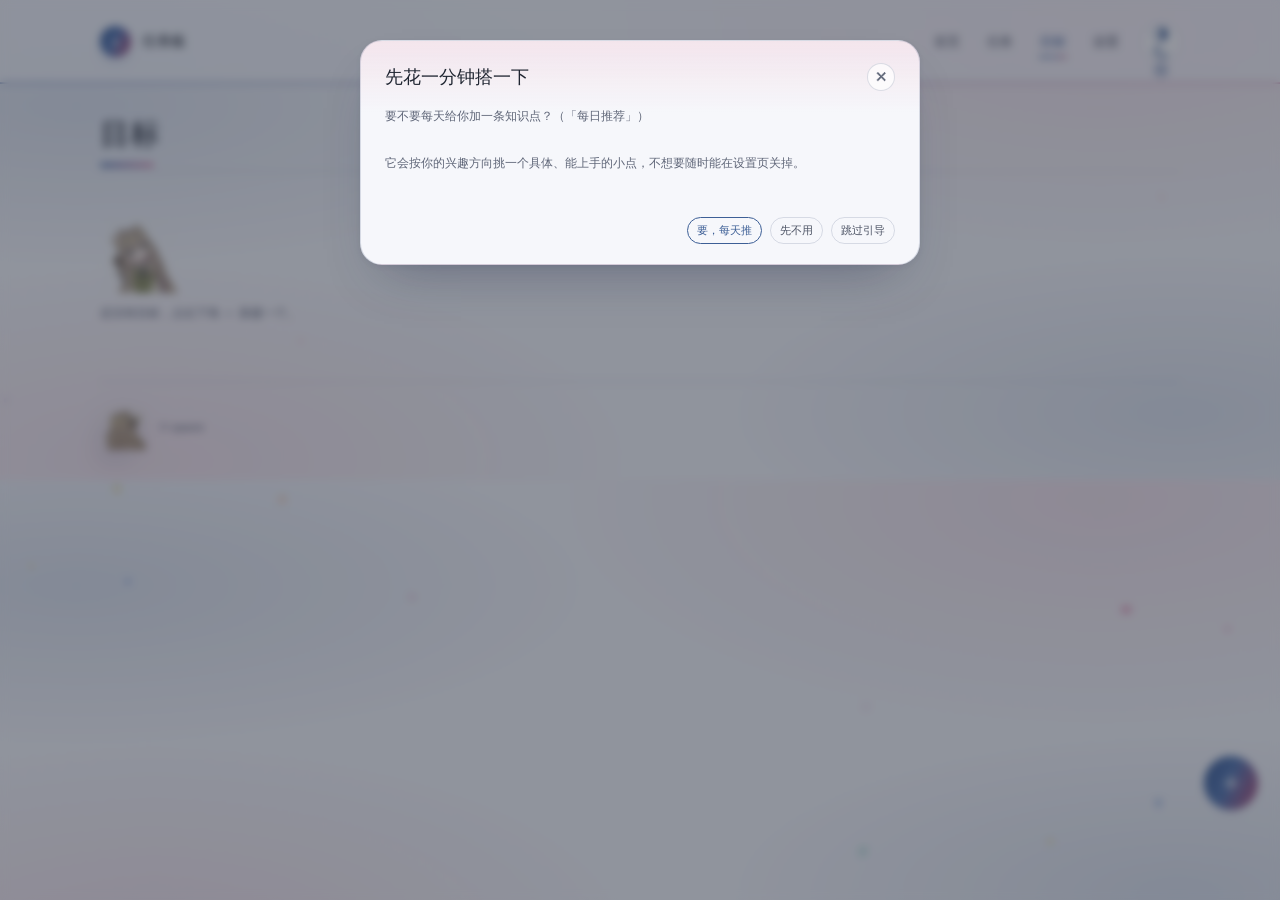
==== goals.html @ 090ba1bf "GoalWeave：把目标和日子织在一起的本地任务板 四个页面：首页（一周日程表 + 今日任务 + 每日推荐知识点）、任务板（任务 / 回收站 / 助手对话）、目标（知识点大纲 + 学习路线图 + 四" ====
<!DOCTYPE html>
<html lang="zh-CN">
<head>
  <meta charset="UTF-8">
  <meta name="viewport" content="width=device-width, initial-scale=1">
  <meta name="theme-color" content="#f6f7fb">
  <script>
    try {
      const root = document.documentElement;
      const savedTheme = localStorage.getItem("spasre-theme");
      if (savedTheme === "light" || savedTheme === "dark") {
        root.dataset.theme = savedTheme;
        document.querySelector('meta[name="theme-color"]').content =
          savedTheme === "dark" ? "#121620" : "#f6f7fb";
      }
      // 密度 / 字号也先落好，免得刷新时闪一下
      const look = JSON.parse(localStorage.getItem("spasre-look") || "null") || {};
      if (look.density === "compact") root.dataset.density = "compact";
      if (look.font === "small" || look.font === "large") root.dataset.font = look.font;
    } catch (error) {
      console.warn("Unable to read the saved appearance preferences.", error);
    }
  </script>
  <link rel="icon" href="favicon.ico" sizes="any">
  <link rel="icon" type="image/png" href="favicon.png">
  <link rel="apple-touch-icon" href="apple-touch-icon.png">
  <link rel="stylesheet" href="assets/css/style.css">
  <meta name="description" content="长期目标：把一条长期计划拆成文本大纲和学习路线图，按拓扑序排成每天的任务。">
  <title>目标 — 任务板</title>
</head>
<body>
  <canvas id="petals" aria-hidden="true"></canvas>
  <div class="page">
    <header class="site-header">
      <a class="wordmark" href="index.html" aria-label="任务板，返回首页">
        <span class="mark" aria-hidden="true">s</span>
        <span>任务板</span>
      </a>
      <div class="header-tools">
        <nav class="nav" aria-label="主导航">
          <a href="index.html">首页</a>
          <a href="tasks.html">任务</a>
          <a href="goals.html" aria-current="page">目标</a>
          <a href="settings.html">设置</a>
        </nav>
        <div class="header-actions">
          <button class="theme-toggle" type="button" aria-label="切换夜间模式" aria-pressed="false" title="切换夜间模式">
            <svg class="auto-icon" aria-hidden="true" width="18" height="18" viewBox="0 0 24 24" fill="none">
              <circle cx="12" cy="12" r="8.2" stroke="currentColor" stroke-width="1.7"/>
              <path d="M12 3.8a8.2 8.2 0 0 1 0 16.4Z" fill="currentColor"/>
            </svg>
            <svg class="moon-icon" aria-hidden="true" width="18" height="18" viewBox="0 0 24 24" fill="none">              <path d="M20.1 15.2A8.5 8.5 0 0 1 8.8 3.9 8.6 8.6 0 1 0 20.1 15.2Z" stroke="currentColor" stroke-width="1.7" stroke-linecap="round" stroke-linejoin="round"/>
              <path d="m17.5 4 .5 1.5 1.5.5-1.5.5-.5 1.5-.5-1.5-1.5-.5 1.5-.5.5-1.5Z" fill="currentColor"/>
            </svg>
            <svg class="sun-icon" aria-hidden="true" width="18" height="18" viewBox="0 0 24 24" fill="none" hidden>
              <circle cx="12" cy="12" r="4" stroke="currentColor" stroke-width="1.7"/>
              <path d="M12 2v2m0 16v2M4.93 4.93l1.42 1.42m11.3 11.3 1.42 1.42M2 12h2m16 0h2M4.93 19.07l1.42-1.42m11.3-11.3 1.42-1.42" stroke="currentColor" stroke-width="1.7" stroke-linecap="round"/>
            </svg>
          </button>
        </div>
      </div>
    </header>
    <main id="top">
      <section class="page-bar">
        <h1>目标</h1>
      </section>

      <section class="section" id="goal-board" aria-label="目标">
        <datalist id="goal-category-options"></datalist>

        <p class="task-agent-status" id="goal-status" role="status"></p>
        <p class="task-hint" id="goal-summary"></p>
        <div id="goal-list"></div>
      </section>
    </main>
    <footer class="site-footer">
      <span class="footer-mascot" aria-hidden="true"><img src="assets/images/mascot/spin.webp" alt="" width="160" height="160" loading="lazy" decoding="async"></span>
      <span>© spasre</span>
    </footer>
  </div>
  <button class="fab" type="button" id="fab-new-goal" aria-label="新建目标" title="新建目标">
    <svg viewBox="0 0 24 24" fill="none" aria-hidden="true"><path d="M12 5v14M5 12h14" stroke="currentColor" stroke-width="2.2" stroke-linecap="round"/></svg>
  </button>
  <div class="sheet" id="goal-sheet" hidden>
    <div class="sheet-panel sheet-wide" role="dialog" aria-modal="true" aria-labelledby="goal-sheet-title">
      <div class="sheet-head">
        <h2 class="sheet-title" id="goal-sheet-title">新建目标</h2>
        <button class="sheet-close" type="button" data-sheet-close="goal-sheet" aria-label="关闭">✕</button>
      </div>

      <ol class="wizard-steps" id="wz-steps">
        <li class="is-active" data-step="1">目标</li>
        <li data-step="2">完成时间</li>
        <li data-step="3">大纲</li>
        <li data-step="4">每日任务</li>
      </ol>

      <div class="wizard-body">
        <section class="wizard-step" data-step="1">
          <label class="task-field task-field-wide">
            <span>学习目标</span>
            <input class="task-input" type="text" id="wz-title" placeholder="例如：学会写 LLVM 优化 pass">
          </label>
          <label class="task-field task-field-wide">
            <span>补充说明</span>
            <input class="task-input" type="text" id="wz-detail" placeholder="可选">
          </label>
        </section>

        <section class="wizard-step" data-step="2" hidden>
          <div class="task-panel-grid">
            <label class="task-field">
              <span>预期完成</span>
              <input class="task-input" type="date" id="wz-deadline">
            </label>
            <label class="task-field">
              <span>每周投入（小时）</span>
              <input class="task-input" type="number" id="wz-weekly" min="1" max="60" step="1" value="7">
            </label>
          </div>
        </section>

        <section class="wizard-step" data-step="3" hidden>
          <p class="task-hint" id="wz-status"></p>
          <div id="wz-outline"></div>
          <div class="diagram-box" id="wz-diagram-box" hidden></div>
          <ul class="node-editor" id="wz-nodes"></ul>
        </section>

        <section class="wizard-step" data-step="4" hidden>
          <p class="wizard-summary" id="wz-summary"></p>
          <div id="wz-preview"></div>
        </section>
      </div>

      <div class="sheet-foot">
        <button class="task-action" type="button" id="wz-back">上一步</button>
        <button class="task-submit" type="button" id="wz-next">下一步</button>
      </div>
    </div>
  </div>
  <script src="assets/js/site.js"></script>
  <script src="assets/js/interest-lib.js"></script>
  <script src="assets/js/tasks.js"></script>
  <script src="assets/js/goals.js"></script>
  <script src="assets/js/backend.js"></script>
  <script src="assets/js/onboard.js"></script>
</body>
</html>
---- assets/css/style.css ----
﻿:root {
  color-scheme: light;
  --paper: #f6f7fb;
  --ink: #1f2531;
  --muted: #5f6678;
  --brand: #3d5f96;
  --line: rgba(66, 84, 122, .18);
  --soft-ink: #4c5364;
  --field: rgba(255, 255, 255, .7);
  --glow: rgba(140, 165, 215, .32);
  --button-ink: #fff;
  --button-hover: #32507f;
  --footer-ink: #5f6678;
  --popup-shadow: 0 12px 32px rgba(38, 52, 84, .18);
  --overlay: rgba(22, 28, 44, .45);
  --toggle-glow: rgba(231, 155, 176, .16);
  --danger: #b93f2c;
  --warn: #8a6410;
  --ok: #3a6ea8;
  --dog: #bd7f31;
  --leaf: #b8537b;
  --leaf-ink: #9c3f62;
  --leaf-soft: rgba(231, 155, 176, .2);
  --leaf-line: rgba(226, 137, 168, .44);
  --leaf-rgb: "226, 137, 168";
  --blue: #3a5a8c;
  --blue-soft: rgba(84, 118, 172, .14);
  --blue-line: rgba(84, 118, 172, .34);
  --violet: #6a4c8c;
  --violet-soft: rgba(126, 96, 168, .14);
  --violet-line: rgba(126, 96, 168, .34);
  --teal: #2f6b68;
  --teal-soft: rgba(72, 143, 138, .14);
  --teal-line: rgba(72, 143, 138, .34);
  --amber-soft: rgba(190, 148, 60, .18);
  --sakura: #c05f80;
  --sakura-soft: rgba(231, 155, 176, .2);
  --sakura-line: rgba(231, 155, 176, .44);
  --peach: #b3763c;
  --peach-soft: rgba(240, 195, 154, .22);
  --peach-line: rgba(240, 195, 154, .46);
  --grad-duo: linear-gradient(90deg, #4a6ea9 0%, #d987ab 100%);
  --blue-rgb: 84, 118, 172;
  --teal-rgb: 72, 143, 138;
  --sakura-rgb: 231, 155, 176;
  --violet-rgb: 126, 96, 168;
  --peach-rgb: 240, 195, 154;
  --amber-line: rgba(190, 148, 60, .4);
  --glass: rgba(246, 247, 251, .74);
  --glass-strong: rgba(246, 247, 251, .92);
  --radius-lg: 22px;
  --radius-md: 15px;
  --radius-sm: 10px;
  --pill: 999px;
  --shadow-soft: 0 1px 2px rgba(38, 52, 84, .06), 0 16px 34px -22px rgba(38, 52, 84, .38);
  --shadow-lift: 0 2px 5px rgba(38, 52, 84, .08), 0 26px 50px -24px rgba(38, 52, 84, .42);
  --shadow-bar: 0 1px 0 var(--line), 0 12px 30px -20px rgba(38, 52, 84, .34);
  --grad-brand: linear-gradient(115deg, #3d5f96 0%, #5b7cb4 46%, #b8537b 100%);
  --grad-title: linear-gradient(112deg, #33538a 0%, #4d6fae 48%, #a8476e 100%);
  --hero-veil: linear-gradient(180deg, rgba(246, 247, 251, .58), rgba(246, 247, 251, .93));
  --serif: "Iowan Old Style", "Palatino Linotype", "Book Antiqua", "Noto Serif SC", "Songti SC", serif;
  font-family: -apple-system, BlinkMacSystemFont, "Segoe UI", "PingFang SC", "Hiragino Sans GB", "Microsoft YaHei", sans-serif;
  font-synthesis: none;
  text-rendering: optimizeLegibility;
  -webkit-font-smoothing: antialiased;
}

:root[data-theme="dark"] {
  color-scheme: dark;
  --paper: #121620;
  --ink: #e7ecf6;
  --muted: #98a2b6;
  --brand: #a8c4ec;
  --line: rgba(186, 202, 232, .18);
  --soft-ink: #c4cddd;
  --field: rgba(232, 240, 255, .06);
  --glow: rgba(120, 150, 205, .26);
  --button-ink: #201a12;
  --button-hover: #c7daf6;
  --footer-ink: #98a2b6;
  --popup-shadow: 0 18px 48px rgba(0, 0, 0, .42);
  --overlay: rgba(0, 0, 0, .62);
  --toggle-glow: rgba(242, 168, 191, .16);
  --danger: #ff9d8c;
  --warn: #e2c07a;
  --ok: #9dc0ea;
  --dog: #e0b075;
  --leaf: #ef9fbc;
  --leaf-ink: #f7cbdb;
  --leaf-soft: rgba(242, 168, 191, .16);
  --leaf-line: rgba(242, 168, 191, .34);
  --leaf-rgb: "242, 168, 191";
  --blue: #9db8e8;
  --blue-soft: rgba(140, 172, 226, .18);
  --blue-line: rgba(140, 172, 226, .36);
  --violet: #c0a6e4;
  --violet-soft: rgba(178, 148, 224, .18);
  --violet-line: rgba(178, 148, 224, .36);
  --teal: #93cbc6;
  --teal-soft: rgba(140, 200, 194, .18);
  --teal-line: rgba(140, 200, 194, .36);
  --amber-soft: rgba(226, 192, 122, .18);
  --sakura: #f2a8bf;
  --sakura-soft: rgba(242, 168, 191, .18);
  --sakura-line: rgba(242, 168, 191, .38);
  --peach: #f0c39a;
  --peach-soft: rgba(240, 195, 154, .18);
  --peach-line: rgba(240, 195, 154, .38);
  --grad-duo: linear-gradient(90deg, #9db8e8 0%, #f2a8bf 100%);
  --blue-rgb: 140, 172, 226;
  --teal-rgb: 140, 200, 194;
  --sakura-rgb: 242, 168, 191;
  --violet-rgb: 178, 148, 224;
  --peach-rgb: 240, 195, 154;
  --amber-line: rgba(226, 192, 122, .36);
  --glass: rgba(18, 22, 32, .72);
  --glass-strong: rgba(18, 22, 32, .93);
  --radius-lg: 22px;
  --radius-md: 15px;
  --radius-sm: 10px;
  --pill: 999px;
  --shadow-soft: 0 1px 2px rgba(0, 0, 0, .34), 0 18px 36px -24px rgba(0, 0, 0, .82);
  --shadow-lift: 0 2px 6px rgba(0, 0, 0, .38), 0 28px 54px -26px rgba(0, 0, 0, .86);
  --shadow-bar: 0 1px 0 var(--line), 0 12px 32px -20px rgba(0, 0, 0, .74);
  --grad-brand: linear-gradient(115deg, #a8c4ec 0%, #c6d8f4 44%, #ef9fbc 100%);
  --grad-title: linear-gradient(112deg, #dbe8fb 0%, #b8cdf0 48%, #f2b8cb 100%);
  --hero-veil: linear-gradient(180deg, rgba(18, 22, 32, .5), rgba(18, 22, 32, .9));
}

@media (prefers-color-scheme: dark) {
  :root:not([data-theme="light"]) {
  color-scheme: dark;
  --paper: #121620;
  --ink: #e7ecf6;
  --muted: #98a2b6;
  --brand: #a8c4ec;
  --line: rgba(186, 202, 232, .18);
  --soft-ink: #c4cddd;
  --field: rgba(232, 240, 255, .06);
  --glow: rgba(120, 150, 205, .26);
  --button-ink: #201a12;
  --button-hover: #c7daf6;
  --footer-ink: #98a2b6;
  --popup-shadow: 0 18px 48px rgba(0, 0, 0, .42);
  --overlay: rgba(0, 0, 0, .62);
  --toggle-glow: rgba(242, 168, 191, .16);
  --danger: #ff9d8c;
  --warn: #e2c07a;
  --ok: #9dc0ea;
  --dog: #e0b075;
  --leaf: #ef9fbc;
  --leaf-ink: #f7cbdb;
  --leaf-soft: rgba(242, 168, 191, .16);
  --leaf-line: rgba(242, 168, 191, .34);
  --leaf-rgb: "242, 168, 191";
  --blue: #9db8e8;
  --blue-soft: rgba(140, 172, 226, .18);
  --blue-line: rgba(140, 172, 226, .36);
  --violet: #c0a6e4;
  --violet-soft: rgba(178, 148, 224, .18);
  --violet-line: rgba(178, 148, 224, .36);
  --teal: #93cbc6;
  --teal-soft: rgba(140, 200, 194, .18);
  --teal-line: rgba(140, 200, 194, .36);
  --amber-soft: rgba(226, 192, 122, .18);
  --sakura: #f2a8bf;
  --sakura-soft: rgba(242, 168, 191, .18);
  --sakura-line: rgba(242, 168, 191, .38);
  --peach: #f0c39a;
  --peach-soft: rgba(240, 195, 154, .18);
  --peach-line: rgba(240, 195, 154, .38);
  --grad-duo: linear-gradient(90deg, #9db8e8 0%, #f2a8bf 100%);
  --blue-rgb: 140, 172, 226;
  --teal-rgb: 140, 200, 194;
  --sakura-rgb: 242, 168, 191;
  --violet-rgb: 178, 148, 224;
  --peach-rgb: 240, 195, 154;
  --amber-line: rgba(226, 192, 122, .36);
  --glass: rgba(18, 22, 32, .72);
  --glass-strong: rgba(18, 22, 32, .93);
  --radius-lg: 22px;
  --radius-md: 15px;
  --radius-sm: 10px;
  --pill: 999px;
  --shadow-soft: 0 1px 2px rgba(0, 0, 0, .34), 0 18px 36px -24px rgba(0, 0, 0, .82);
  --shadow-lift: 0 2px 6px rgba(0, 0, 0, .38), 0 28px 54px -26px rgba(0, 0, 0, .86);
  --shadow-bar: 0 1px 0 var(--line), 0 12px 32px -20px rgba(0, 0, 0, .74);
  --grad-brand: linear-gradient(115deg, #a8c4ec 0%, #c6d8f4 44%, #ef9fbc 100%);
  --grad-title: linear-gradient(112deg, #dbe8fb 0%, #b8cdf0 48%, #f2b8cb 100%);
  --hero-veil: linear-gradient(180deg, rgba(18, 22, 32, .5), rgba(18, 22, 32, .9));
  }
}

*, *::before, *::after { box-sizing: border-box; }

html { scroll-behavior: smooth; }

body {
  min-width: 320px;
  margin: 0;
  color: var(--ink);
  background:
    radial-gradient(ellipse at 86% 4%, var(--sakura-soft), transparent 34rem),
    radial-gradient(ellipse at 6% 22%, var(--blue-soft), transparent 32rem),
    radial-gradient(ellipse at 12% 96%, var(--leaf-soft), transparent 30rem),
    radial-gradient(ellipse at 92% 86%, var(--blue-soft), transparent 28rem),
    var(--paper);
  transition: color .35s ease, background-color .35s ease;
}

a { color: inherit; }

a:focus-visible, button:focus-visible, input:focus-visible {
  outline: 2px solid var(--brand);
  outline-offset: 4px;
}

.page { width: min(1080px, calc(100% - 64px)); margin: 0 auto; }

/* Header */

.site-header {
  position: relative;
  z-index: 2;
  min-height: 84px;
  display: flex;
  align-items: center;
  justify-content: space-between;
  gap: 22px;
  padding: 14px 0;
  border-bottom: 1px solid var(--line);
}

.wordmark {
  display: inline-flex;
  align-items: center;
  gap: 11px;
  font-size: 15px;
  font-weight: 650;
  letter-spacing: -.03em;
  text-decoration: none;
}

.mark {
  display: grid;
  width: 31px;
  height: 31px;
  place-items: center;
  border-radius: 50%;
  color: var(--paper);
  background: var(--brand);
  font-family: var(--serif);
  font-size: 17px;
  font-weight: 400;
}

.header-tools { display: flex; align-items: center; gap: 22px; }

.nav { display: flex; align-items: center; gap: 25px; }

.nav a {
  color: var(--soft-ink);
  font-size: 13px;
  text-decoration: none;
  transition: color .2s ease;
}

.nav a:hover { color: var(--brand); }

.header-actions { display: flex; align-items: center; gap: 9px; }

.search-form {
  display: flex;
  width: 184px;
  height: 38px;
  align-items: center;
  gap: 8px;
  padding: 0 10px;
  border: 1px solid var(--line);
  border-radius: 3px;
  background: var(--field);
  transition: border-color .2s ease, background .2s ease;
}

.search-form:focus-within { border-color: var(--brand); }

.search-icon { flex: 0 0 auto; color: var(--muted); }

.search-input {
  width: 100%;
  min-width: 0;
  padding: 0;
  border: 0;
  outline: 0;
  color: var(--ink);
  background: transparent;
  font: inherit;
  font-size: 12px;
}

.search-input::placeholder { color: var(--muted); opacity: .8; }

.search-results {
  position: absolute;
  top: calc(100% + 8px);
  right: 47px;
  z-index: 5;
  width: min(340px, calc(100vw - 48px));
  max-height: 340px;
  overflow-y: auto;
  padding: 6px;
  border: 1px solid var(--line);
  border-radius: 4px;
  background: var(--paper);
  box-shadow: var(--popup-shadow);
}

.search-results[hidden] { display: none; }

.search-result {
  display: block;
  padding: 11px 12px;
  border-radius: 3px;
  text-decoration: none;
  transition: background .15s ease;
}

.search-result:hover, .search-result:focus-visible { background: var(--field); }

.search-result-title { display: block; color: var(--ink); font-size: 13px; font-weight: 600; }

.search-result-detail {
  display: -webkit-box;
  overflow: hidden;
  margin-top: 4px;
  color: var(--muted);
  font-size: 11px;
  line-height: 1.6;
  -webkit-box-orient: vertical;
  -webkit-line-clamp: 2;
}

.search-empty { margin: 0; padding: 13px 12px; color: var(--muted); font-size: 12px; }

.theme-toggle {
  display: grid;
  width: 38px;
  height: 38px;
  flex: 0 0 auto;
  place-items: center;
  border: 1px solid var(--line);
  border-radius: 50%;
  color: var(--brand);
  background: var(--field);
  cursor: pointer;
  font-size: 18px;
  line-height: 1;
  transition: border-color .25s ease, color .25s ease, background .25s ease, box-shadow .25s ease, transform .25s ease;
}

.theme-toggle:hover {
  transform: rotate(-12deg);
  border-color: var(--brand);
  background: var(--toggle-glow);
  box-shadow: 0 0 0 4px var(--toggle-glow);
}

/* Headings and shared blocks */

h1, h2, h3 {
  font-family: var(--serif);
  font-weight: 500;
}

h1 {
  margin: 0;
  font-size: clamp(26px, 4vw, 38px);
  letter-spacing: -.045em;
  line-height: 1.3;
}

.section-title { margin: 0; font-size: 22px; letter-spacing: -.035em; }

.section { padding: 30px 0 56px; border-top: 1px solid var(--line); }

.site-footer {
  display: flex;
  flex-wrap: wrap;
  justify-content: space-between;
  gap: 16px;
  padding: 20px 0 27px;
  border-top: 1px solid var(--line);
  color: var(--footer-ink);
  font-size: 11px;
}

/* Home */

.home-intro { padding: 66px 0 48px; }

.home-intro p {
  max-width: 620px;
  margin: 16px 0 0;
  color: var(--muted);
  font-size: 14px;
  line-height: 2;
}

.articles-heading {
  display: flex;
  align-items: baseline;
  justify-content: space-between;
  gap: 18px;
  margin-bottom: 21px;
}

.articles-count { color: var(--muted); font-size: 11px; }

.article-list { display: grid; grid-template-columns: repeat(2, minmax(0, 1fr)); gap: 12px; }

.article-card {
  display: flex;
  min-height: 138px;
  flex-direction: column;
  align-items: flex-start;
  padding: 19px;
  border: 1px solid var(--line);
  border-radius: 3px;
  background: var(--field);
  text-decoration: none;
  transition: border-color .2s ease, transform .2s ease;
}

.article-card:hover { transform: translateY(-2px); border-color: var(--brand); }

.article-card time { color: var(--muted); font-size: 10px; letter-spacing: .06em; }

.article-card h3 {
  margin: 10px 0 6px;
  font-size: 18px;
  letter-spacing: -.025em;
  line-height: 1.5;
}

.article-card p {
  display: -webkit-box;
  overflow: hidden;
  margin: 0;
  color: var(--muted);
  font-size: 12px;
  line-height: 1.8;
  -webkit-box-orient: vertical;
  -webkit-line-clamp: 2;
}

.article-categories { display: flex; flex-wrap: wrap; gap: 6px; margin-top: auto; padding-top: 12px; }

.article-category {
  padding: 4px 7px;
  border: 1px solid var(--line);
  border-radius: 2px;
  color: var(--soft-ink);
  font-size: 10px;
}

.section-empty { margin: 0; color: var(--muted); font-size: 13px; line-height: 1.8; }

.section-empty code { padding: .15em .35em; border-radius: 3px; background: var(--field); font-size: .88em; }

.topics { display: flex; flex-wrap: wrap; gap: 9px; margin-top: 16px; }

.topic {
  padding: 6px 11px;
  border: 1px solid var(--line);
  border-radius: 2px;
  color: var(--soft-ink);
  font-size: 11px;
}

.about-text { max-width: 620px; margin: 16px 0 0; color: var(--muted); font-size: 13px; line-height: 2; }

.about-text a { color: var(--brand); text-underline-offset: 3px; }

/* Post */

.post { max-width: 720px; margin: 0 auto; padding: 52px 0 84px; }

.post-meta { display: flex; flex-wrap: wrap; align-items: center; gap: 10px; color: var(--muted); font-size: 11px; }

.post-meta time { letter-spacing: .06em; }

.category {
  padding: 4px 8px;
  border: 1px solid var(--line);
  border-radius: 2px;
  color: var(--brand);
}

.post h1 { margin: 16px 0 0; }

.post-excerpt { margin: 16px 0 0; color: var(--muted); font-size: 14px; line-height: 1.9; }

.post-body { margin-top: 42px; font-size: 15px; line-height: 2; overflow-wrap: anywhere; }

.post-body h2 { margin: 2em 0 .65em; font-size: 24px; letter-spacing: -.035em; line-height: 1.4; }

.post-body h3 { margin: 1.8em 0 .5em; font-size: 19px; }

.post-body p, .post-body ul, .post-body ol, .post-body blockquote { margin: 1.1em 0; }

.post-body a { color: var(--brand); text-underline-offset: 3px; }

.post-body img { max-width: 100%; height: auto; border-radius: 4px; }

.post-body blockquote { padding: 2px 0 2px 18px; border-left: 2px solid var(--brand); color: var(--muted); }

.post-body pre {
  overflow-x: auto;
  padding: 17px 19px;
  border: 1px solid var(--line);
  border-radius: 4px;
  background: var(--field);
  font-size: 13px;
  line-height: 1.7;
}

.post-body code { padding: .15em .35em; border-radius: 3px; background: var(--field); font-size: .88em; }

.post-body pre code { padding: 0; background: transparent; }

.post-body hr { margin: 2em 0; border: 0; border-top: 1px solid var(--line); }

.post-footer { margin-top: 48px; padding-top: 20px; border-top: 1px solid var(--line); }

.back-link { color: var(--muted); font-size: 13px; text-decoration: none; }

.back-link:hover { color: var(--brand); }

@media (max-width: 720px) {
  .page { width: min(100% - 40px, 560px); }
  .site-header { min-height: 70px; flex-wrap: wrap; gap: 13px 20px; }
  .header-tools { width: 100%; justify-content: space-between; gap: 15px; }
  .nav { gap: 20px; }
  .search-form { width: min(220px, 42vw); }
  .home-intro { padding: 52px 0 40px; }
  .article-list { grid-template-columns: 1fr; }
  .section { padding: 26px 0 46px; }
  .post { padding: 42px 0 66px; }
  .post-body { margin-top: 34px; font-size: 14px; }
}

@media (max-width: 420px) {
  .page { width: calc(100% - 36px); }
  .header-tools { flex-wrap: wrap; gap: 12px; }
  .nav { gap: 18px; }
  .nav a { font-size: 12px; }
  .header-actions { flex: 1; }
  .search-form { width: auto; flex: 1; }
  .wordmark { gap: 8px; font-size: 14px; }
  .mark { width: 28px; height: 28px; }
  .home-intro { padding-top: 44px; }
  .site-footer { flex-direction: column; }
}

@media (prefers-reduced-motion: reduce) {
  *, *::before, *::after { scroll-behavior: auto !important; transition-duration: .01ms !important; }
}

/* Task board */

.section-link { color: var(--brand); font-size: 12px; text-decoration: none; }

.section-link:hover { text-decoration: underline; text-underline-offset: 3px; }

.task-tabs { display: flex; flex-wrap: wrap; gap: 8px; }

.task-tab {
  padding: 6px 12px;
  border: 1px solid var(--line);
  border-radius: 2px;
  color: var(--soft-ink);
  background: var(--field);
  font: inherit;
  font-size: 11px;
  cursor: pointer;
  transition: color .2s ease, border-color .2s ease, background .2s ease;
}

.task-tab:hover { color: var(--brand); border-color: var(--brand); }

.task-tab.is-active { color: var(--brand); border-color: var(--brand); background: var(--toggle-glow); }

.task-summary { display: flex; flex-wrap: wrap; align-items: center; gap: 8px; margin: 15px 0 0; }

.task-count { color: var(--muted); font-size: 12px; }

.task-list { display: grid; gap: 8px; margin: 14px 0 0; padding: 0; list-style: none; }

.task-item {
  display: flex;
  align-items: flex-start;
  gap: 11px;
  padding: 12px 13px;
  border: 1px solid var(--line);
  border-radius: 3px;
  background: var(--field);
}

.task-item-compact { padding: 10px 12px; }

.task-item-trash { background: transparent; }

.task-body { display: flex; min-width: 0; flex: 1; flex-direction: column; gap: 7px; }

.task-title { font-size: 14px; line-height: 1.65; overflow-wrap: anywhere; }

.task-item-compact .task-title { font-size: 13px; }

.task-dog {
  display: grid;
  width: 34px;
  height: 34px;
  flex: 0 0 auto;
  place-items: center;
  border: 1px solid var(--line);
  border-radius: 50%;
  color: var(--dog);
  background: var(--paper);
  cursor: pointer;
  transition: color .2s ease, border-color .2s ease, background .2s ease, transform .2s ease;
}

.task-dog-sm { width: 28px; height: 28px; }

.task-dog:hover, .task-dog:focus-visible {
  border-color: var(--dog);
  background: var(--dog);
  color: var(--paper);
  transform: translateY(-1px) rotate(-6deg);
}

.task-meta { display: flex; flex-wrap: wrap; align-items: center; gap: 6px; }

.task-chip {
  padding: 3px 7px;
  border: 1px solid var(--line);
  border-radius: 2px;
  color: var(--muted);
  font-size: 10px;
  white-space: nowrap;
}

.chip-category { color: var(--soft-ink); }

.chip-urgency { border-color: currentColor; }

.urgency-urgent { color: var(--danger); }

.urgency-high { color: var(--warn); }

.urgency-normal { color: var(--brand); }

.urgency-low { color: var(--muted); }

.chip-date.is-overdue { color: var(--danger); border-color: currentColor; }

.chip-daily { color: var(--ok); border-color: currentColor; }

.chip-agent { color: var(--brand); border-color: currentColor; }

.chip-removed { color: var(--danger); border-color: currentColor; }

.chip-done { color: var(--ok); border-color: currentColor; }

.task-actions { display: flex; flex: 0 0 auto; gap: 6px; }

.task-actions-cell { display: flex; flex-wrap: wrap; gap: 8px; }

.task-action {
  padding: 5px 9px;
  border: 1px solid var(--line);
  border-radius: 2px;
  color: var(--soft-ink);
  background: transparent;
  font: inherit;
  font-size: 11px;
  cursor: pointer;
  transition: color .2s ease, border-color .2s ease;
}

.task-action:hover { color: var(--brand); border-color: var(--brand); }

.task-action-danger:hover { color: var(--danger); border-color: var(--danger); }

.task-action:disabled { color: var(--muted); border-color: var(--line); cursor: not-allowed; }

.task-empty, .task-more { margin: 14px 0 0; color: var(--muted); font-size: 12px; line-height: 1.9; }

.task-quick { display: flex; gap: 8px; margin-top: 15px; }

.task-form { display: grid; grid-template-columns: minmax(0, 2.4fr) minmax(0, 1fr) minmax(0, 1fr) minmax(0, 1.1fr) auto; gap: 8px; align-items: end; }

.task-field { display: flex; min-width: 0; flex-direction: column; gap: 5px; }

.task-field > span { color: var(--muted); font-size: 10px; letter-spacing: .04em; }

.task-input, .task-select, .task-textarea {
  width: 100%;
  padding: 8px 10px;
  border: 1px solid var(--line);
  border-radius: 3px;
  color: var(--ink);
  background: var(--field);
  font: inherit;
  font-size: 12px;
}

.task-textarea { resize: vertical; line-height: 1.8; }

.task-input:focus-visible, .task-select:focus-visible, .task-textarea:focus-visible { border-color: var(--brand); outline: none; }

.task-submit {
  padding: 9px 16px;
  border: 0;
  border-radius: 3px;
  color: var(--button-ink);
  background: var(--brand);
  font: inherit;
  font-size: 12px;
  cursor: pointer;
  transition: background .2s ease;
}

.task-submit:hover { background: var(--button-hover); }

.task-cancel {
  padding: 9px 12px;
  border: 1px solid var(--line);
  border-radius: 3px;
  color: var(--muted);
  background: transparent;
  font: inherit;
  font-size: 12px;
  cursor: pointer;
}

.task-toolbar {
  display: flex;
  flex-wrap: wrap;
  align-items: center;
  justify-content: space-between;
  gap: 12px;
  margin-top: 26px;
  padding-top: 18px;
  border-top: 1px solid var(--line);
}

.task-filters { display: flex; flex-wrap: wrap; gap: 8px; }

.task-filters .task-select { width: auto; min-width: 108px; }

.task-group { margin-top: 22px; }

.task-group-title { display: flex; align-items: center; gap: 8px; margin: 0; font-size: 15px; letter-spacing: -.02em; }

.task-group-count {
  padding: 2px 6px;
  border-radius: 2px;
  color: var(--muted);
  background: var(--field);
  font-family: inherit;
  font-size: 10px;
  font-weight: 400;
}

.task-panel-block { margin-top: 32px; padding-top: 20px; border-top: 1px solid var(--line); }

.task-panel-title { margin: 0 0 12px; font-size: 16px; }

.task-panel-grid { display: grid; grid-template-columns: repeat(auto-fit, minmax(210px, 1fr)); gap: 16px; align-items: start; }

.task-checks { display: flex; flex-wrap: wrap; gap: 8px; }

.task-check {
  display: inline-flex;
  align-items: center;
  gap: 6px;
  padding: 5px 9px;
  border: 1px solid var(--line);
  border-radius: 2px;
  color: var(--soft-ink);
  font-size: 11px;
  cursor: pointer;
}

.task-check input { accent-color: var(--brand); }

.task-hint { margin: 0 0 12px; color: var(--muted); font-size: 12px; line-height: 1.9; }

.task-hint code { padding: .15em .35em; border-radius: 3px; background: var(--field); font-size: .9em; }

.task-agent-status { margin: 12px 0 0; color: var(--soft-ink); font-size: 12px; white-space: pre-line; }

.task-agent-tools { align-items: center; }

.task-agent-card {
  display: flex;
  flex-wrap: wrap;
  align-items: center;
  justify-content: space-between;
  gap: 12px;
  margin-top: 12px;
  padding: 12px 14px;
  border: 1px solid var(--line);
  border-radius: 14px;
  background: var(--field);
}
.task-agent-card-main { display: flex; align-items: center; gap: 10px; min-width: 0; }
.task-agent-dot {
  width: 9px;
  height: 9px;
  flex: none;
  border-radius: 50%;
  background: var(--leaf);
  box-shadow: 0 0 0 4px var(--field);
}
.task-agent-card-title { margin: 0; color: var(--ink); font-size: 13px; font-weight: 600; }
.task-agent-card-detail { margin: 3px 0 0; color: var(--muted); font-size: 11px; overflow-wrap: anywhere; }

.task-agent-gate {
  margin-top: 12px;
  padding: 14px;
  border: 1px solid var(--brand);
  border-radius: 14px;
  background: var(--field);
}
.task-agent-gate .task-hint { margin-top: 0; }
.task-agent-gate .task-field { max-width: 320px; }

/* 这几个类自己设了 display，会盖掉 [hidden]，得显式声明 */
.task-agent-card[hidden], .task-agent-gate[hidden], #agent-setup[hidden], .task-field[hidden] { display: none; }

.task-details { margin-top: 14px; }
.task-details > summary {
  padding: 4px 0;
  color: var(--muted);
  font-size: 12px;
  cursor: pointer;
  list-style: none;
}
.task-details > summary::-webkit-details-marker { display: none; }
.task-details > summary::before { content: "▸ "; }
.task-details[open] > summary::before { content: "▾ "; }
.task-details > summary:hover, .task-details > summary:focus-visible { color: var(--brand); }
.task-details .task-hint { margin-top: 10px; }
.task-details .task-field { margin-top: 10px; max-width: 420px; }

.task-trash-head { display: flex; flex-wrap: wrap; align-items: center; justify-content: space-between; gap: 12px; }

.task-home-foot { margin-top: 12px; }

.tasks-intro { padding-bottom: 6px; }

@media (max-width: 860px) {
  .task-form { grid-template-columns: repeat(2, minmax(0, 1fr)); }
  .task-field-wide { grid-column: 1 / -1; }
  .task-form .task-submit, .task-form .task-cancel { grid-column: span 1; }
}

@media (max-width: 560px) {
  .task-form { grid-template-columns: 1fr; }
  .task-actions { width: 100%; justify-content: flex-end; }
  .task-item { flex-wrap: wrap; }
  .task-toolbar { align-items: stretch; }
}

/* Tea + leaf visual layer */

html { overflow-x: clip; }

.page { position: relative; z-index: 1; }

#petals {
  position: fixed;
  inset: 0;
  z-index: 0;
  width: 100%;
  height: 100%;
  pointer-events: none;
}

::selection { background: var(--leaf-soft); color: var(--leaf-ink); }

.site-header {
  position: sticky;
  top: 0;
  z-index: 20;
  margin-right: calc(50% - 50vw);
  margin-left: calc(50% - 50vw);
  padding-right: calc(50vw - 50%);
  padding-left: calc(50vw - 50%);
  border-bottom: 1px solid var(--line);
  background: var(--glass);
  -webkit-backdrop-filter: blur(18px) saturate(170%);
  backdrop-filter: blur(18px) saturate(170%);
  transition: background .3s ease, box-shadow .3s ease;
}

.site-header.is-scrolled { background: var(--glass-strong); box-shadow: var(--shadow-bar); }

.mark {
  color: var(--button-ink);
  background: var(--grad-brand);
  box-shadow: 0 6px 16px -8px rgba(61, 95, 150, .7);
  transition: transform .3s ease;
}

.wordmark:hover .mark { transform: rotate(-8deg) scale(1.06); }

.nav a { position: relative; padding: 7px 1px; }

.nav a::after {
  content: "";
  position: absolute;
  right: 0;
  bottom: 0;
  left: 0;
  height: 2px;
  border-radius: 2px;
  background: var(--grad-brand);
  transform: scaleX(0);
  transform-origin: left;
  transition: transform .3s cubic-bezier(.2, .8, .2, 1);
}

.nav a:hover::after, .nav a:focus-visible::after, .nav a[aria-current="page"]::after { transform: scaleX(1); }

.nav a[aria-current="page"] { color: var(--brand); font-weight: 600; }

.search-form {
  border-radius: var(--pill);
  background: var(--glass-strong);
  transition: border-color .25s ease, background .25s ease, box-shadow .25s ease;
}

.search-form:focus-within { border-color: var(--leaf); box-shadow: 0 0 0 4px var(--leaf-soft); }

.search-results {
  border-radius: var(--radius-md);
  background: var(--glass-strong);
  box-shadow: var(--shadow-lift);
  -webkit-backdrop-filter: blur(20px) saturate(160%);
  backdrop-filter: blur(20px) saturate(160%);
}

.search-result { border-radius: var(--radius-sm); }

.search-result:hover, .search-result:focus-visible { background: var(--leaf-soft); }

.search-empty::before {
  content: "";
  display: block;
  width: 74px;
  height: 74px;
  margin: 2px auto 8px;
  background: url("../images/mascot/shrug.webp") center / contain no-repeat;
  opacity: .9;
}

.theme-toggle:hover { transform: rotate(-12deg) scale(1.05); box-shadow: 0 0 0 4px var(--leaf-soft); }

.section { position: relative; }

.section-title::after {
  content: "";
  display: block;
  width: 38px;
  height: 3px;
  margin-top: 11px;
  border-radius: 3px;
  background: var(--grad-brand);
}

.home-intro {
  position: relative;
  display: grid;
  grid-template-columns: minmax(0, 1fr) auto;
  align-items: center;
  gap: 30px;
  margin: 32px 0 0;
  padding: 46px 42px;
  overflow: hidden;
  border: 1px solid var(--line);
  border-radius: var(--radius-lg);
  background: var(--glass);
  box-shadow: var(--shadow-soft);
  isolation: isolate;
}

.home-intro::before {
  content: "";
  position: absolute;
  inset: 0;
  z-index: -2;
  background: url("../images/mascot/hero-backdrop.webp") center / cover no-repeat;
  opacity: .92;
}

.home-intro::after {
  content: "";
  position: absolute;
  inset: 0;
  z-index: -1;
  background: var(--hero-veil);
  pointer-events: none;
}

.home-intro h1 {
  background: var(--grad-title);
  -webkit-background-clip: text;
  background-clip: text;
  color: transparent;
  -webkit-text-fill-color: transparent;
}

.home-intro .hero-eyebrow {
  margin: 0 0 13px;
  color: var(--leaf-ink);
  font-size: 11px;
  letter-spacing: .2em;
}

.home-intro .hero-actions { display: flex; max-width: none; flex-wrap: wrap; gap: 10px; margin: 24px 0 0; }

.hero-btn {
  display: inline-flex;
  align-items: center;
  gap: 7px;
  padding: 10px 21px;
  border: 1px solid transparent;
  border-radius: var(--pill);
  color: var(--button-ink);
  background: var(--grad-brand);
  font-size: 12.5px;
  text-decoration: none;
  box-shadow: 0 12px 24px -14px rgba(61, 95, 150, .6);
  transition: transform .22s ease, box-shadow .22s ease;
}

.hero-btn:hover { transform: translateY(-2px); box-shadow: 0 18px 32px -14px rgba(61, 95, 150, .7); }

.hero-btn-ghost {
  color: var(--brand);
  border-color: var(--line);
  background: var(--glass-strong);
  box-shadow: var(--shadow-soft);
}

.hero-btn-ghost:hover { color: var(--leaf-ink); border-color: var(--leaf-line); }

.hero-mascot {
  width: clamp(112px, 19vw, 186px);
  height: auto;
  justify-self: center;
  filter: drop-shadow(0 18px 26px rgba(38, 52, 84, .22));
  animation: mascot-bob 6.5s ease-in-out infinite;
}

@keyframes mascot-bob {
  0%, 100% { transform: translateY(0) rotate(-1.5deg); }
  50% { transform: translateY(-11px) rotate(1.5deg); }
}

.article-list { gap: 14px; }

.article-card {
  position: relative;
  overflow: hidden;
  padding: 21px;
  border-radius: var(--radius-md);
  background: var(--glass);
  box-shadow: var(--shadow-soft);
  transition: transform .24s ease, box-shadow .24s ease, border-color .24s ease;
}

.article-card::before {
  content: "";
  position: absolute;
  top: 0;
  right: 0;
  left: 0;
  height: 3px;
  background: var(--grad-brand);
  transform: scaleX(0);
  transform-origin: left;
  transition: transform .35s cubic-bezier(.2, .8, .2, 1);
}

.article-card:hover {
  transform: translateY(-4px);
  border-color: var(--leaf-line);
  box-shadow: var(--shadow-lift);
}

.article-card:hover::before { transform: scaleX(1); }

.article-category, .topic, .category {
  border-radius: var(--pill);
  transition: color .2s ease, border-color .2s ease, background .2s ease;
}

.topic:hover, .article-card:hover .article-category {
  color: var(--leaf-ink);
  border-color: var(--leaf-line);
  background: var(--leaf-soft);
}

.section-empty::before {
  content: "";
  display: block;
  width: 86px;
  height: 86px;
  margin: 0 0 10px;
  background: url("../images/mascot/shrug.webp") center / contain no-repeat;
  opacity: .85;
}

.post { position: relative; }

.post-meta time { color: var(--soft-ink); }

.post-body blockquote {
  padding: 14px 20px;
  border: 1px solid var(--leaf-line);
  border-left: 3px solid var(--leaf);
  border-radius: 0 var(--radius-sm) var(--radius-sm) 0;
  background: var(--leaf-soft);
  color: var(--soft-ink);
}

.post-body pre {
  border-radius: var(--radius-md);
  background: var(--glass);
  box-shadow: var(--shadow-soft);
}

.post-body img {
  border-radius: var(--radius-md);
  box-shadow: var(--shadow-soft);
  transition: transform .3s ease, box-shadow .3s ease;
}

.post-body img:hover { transform: translateY(-2px) scale(1.005); box-shadow: var(--shadow-lift); }

.post-body hr {
  border: 0;
  background: none;
  text-align: center;
}

.post-body hr::after {
  content: "❧ ❧ ❧";
  color: var(--leaf);
  font-size: 11px;
  letter-spacing: .5em;
}

.post-body h2::after {
  content: "";
  display: block;
  width: 34px;
  height: 3px;
  margin-top: 10px;
  border-radius: 3px;
  background: var(--grad-brand);
}

.post-footer {
  display: flex;
  flex-wrap: wrap;
  align-items: center;
  gap: 14px 18px;
}

.post-mascot {
  width: 74px;
  height: auto;
  flex: 0 0 auto;
  order: -1;
  filter: drop-shadow(0 10px 18px rgba(38, 52, 84, .2));
}

.read-progress {
  position: fixed;
  top: 0;
  left: 0;
  z-index: 40;
  width: 100%;
  height: 3px;
  background: transparent;
  pointer-events: none;
}

.read-progress span {
  display: block;
  width: 100%;
  height: 100%;
  background: var(--grad-brand);
  transform: scaleX(0);
  transform-origin: left;
  transition: transform .1s linear;
}

.site-footer { align-items: center; justify-content: flex-start; gap: 14px; padding: 22px 0 30px; }

.footer-mascot img {
  display: block;
  width: 46px;
  height: 46px;
  filter: drop-shadow(0 8px 14px rgba(38, 52, 84, .18));
}

.to-top {
  position: fixed;
  right: 22px;
  bottom: 22px;
  z-index: 30;
  display: grid;
  width: 52px;
  height: 52px;
  padding: 0;
  place-items: center;
  overflow: hidden;
  border: 1px solid var(--line);
  border-radius: 50%;
  background: var(--glass-strong);
  box-shadow: var(--shadow-lift);
  cursor: pointer;
  opacity: 0;
  transform: translateY(14px) scale(.9);
  pointer-events: none;
  transition: opacity .28s ease, transform .28s ease, border-color .28s ease;
  -webkit-backdrop-filter: blur(16px);
  backdrop-filter: blur(16px);
}

.to-top.is-visible { opacity: 1; transform: none; pointer-events: auto; }

.to-top:hover { border-color: var(--leaf-line); transform: translateY(-3px); }

.to-top img { width: 40px; height: 40px; object-fit: contain; }

.error-page {
  padding: 64px 0 72px;
  text-align: center;
}

.error-mascot {
  width: clamp(140px, 26vw, 200px);
  height: auto;
  margin: 0 auto 8px;
  filter: drop-shadow(0 18px 28px rgba(38, 52, 84, .22));
}

.error-page h1 { font-size: clamp(24px, 3.6vw, 34px); }

.error-page p { margin: 14px 0 0; color: var(--muted); font-size: 14px; line-height: 1.9; }

.error-page .hero-actions { justify-content: center; }

/* Task board */

.task-tab, .task-action, .task-chip, .task-check, .task-submit, .task-cancel {
  border-radius: var(--pill);
}

.task-input, .task-select, .task-textarea { border-radius: var(--radius-sm); }

.task-submit { background: var(--grad-brand); box-shadow: 0 12px 22px -14px rgba(61, 95, 150, .6); }

.task-submit:hover { background: var(--grad-brand); filter: brightness(1.06); }

.task-tab.is-active { color: var(--leaf-ink); border-color: var(--leaf-line); background: var(--leaf-soft); }

.task-item {
  border-radius: var(--radius-md);
  background: var(--glass);
  box-shadow: var(--shadow-soft);
  transition: transform .22s ease, box-shadow .22s ease, border-color .22s ease;
}

.task-item:hover { transform: translateY(-2px); border-color: var(--leaf-line); box-shadow: var(--shadow-lift); }

.task-item-trash { background: transparent; box-shadow: none; }

.task-item-trash:hover { transform: none; box-shadow: none; }

.task-group-title::after {
  content: "";
  width: 26px;
  height: 2px;
  border-radius: 2px;
  background: var(--grad-brand);
}

.task-panel-block {
  padding: 22px;
  border: 1px solid var(--line);
  border-radius: var(--radius-lg);
  background: var(--glass);
  box-shadow: var(--shadow-soft);
}

.task-empty::before {
  content: "";
  display: block;
  width: 78px;
  height: 78px;
  margin: 0 0 8px;
  background: url("../images/mascot/bored.webp") center / contain no-repeat;
  opacity: .85;
}

.task-dog:hover, .task-dog:focus-visible { transform: translateY(-2px) rotate(-8deg) scale(1.06); }

/* ---------- 推荐文章弹窗 ---------- */

.task-title-btn {
  padding: 0;
  border: 0;
  background: none;
  color: inherit;
  font: inherit;
  text-align: left;
  cursor: pointer;
}

.task-title-btn:hover, .task-title-btn:focus-visible {
  color: var(--brand);
  text-decoration: underline;
  text-underline-offset: 3px;
}

.task-link-overlay {
  position: fixed;
  inset: 0;
  z-index: 90;
  display: flex;
  align-items: center;
  justify-content: center;
  padding: 20px;
  background: var(--overlay);
  backdrop-filter: blur(4px);
  -webkit-backdrop-filter: blur(4px);
}

.task-link-overlay[hidden] { display: none; }

.task-link-panel {
  width: min(540px, 100%);
  max-height: min(78vh, 620px);
  overflow: auto;
  padding: 20px 22px 22px;
  border: 1px solid var(--line);
  border-radius: var(--radius-lg);
  background: var(--paper);
  box-shadow: var(--shadow-lift);
}

.task-link-head { display: flex; align-items: flex-start; justify-content: space-between; gap: 12px; }

.task-link-dialog-title { margin: 0; font-size: 16px; line-height: 1.55; letter-spacing: -.01em; }

.task-link-close {
  display: flex;
  flex: 0 0 auto;
  align-items: center;
  justify-content: center;
  width: 28px;
  height: 28px;
  padding: 0;
  border: 1px solid var(--line);
  border-radius: var(--pill);
  background: var(--field);
  color: var(--muted);
  font-size: 16px;
  line-height: 1;
  cursor: pointer;
}

.task-link-close:hover, .task-link-close:focus-visible { color: var(--brand); border-color: var(--brand); }

.task-link-note { margin: 10px 0 0; color: var(--muted); font-size: 12px; line-height: 1.85; }

.task-link-list { display: grid; gap: 8px; margin: 14px 0 0; padding: 0; list-style: none; }

.task-link-item {
  display: flex;
  flex-wrap: wrap;
  align-items: baseline;
  gap: 4px 10px;
  padding: 10px 12px;
  border: 1px solid var(--line);
  border-radius: var(--radius-sm);
  background: var(--field);
}

.task-link { color: var(--brand); font-size: 13px; font-weight: 600; text-decoration: none; }

.task-link:hover, .task-link:focus-visible { text-decoration: underline; text-underline-offset: 3px; }

.task-link-host { color: var(--muted); font-size: 11px; }

/* ---------- 长期目标 / 知识点图 ---------- */

.goal-form { grid-template-columns: repeat(3, minmax(0, 1fr)) auto; }

.goal-form .task-field-wide { grid-column: 1 / -1; }

.goal-card {
  margin-top: 18px;
  padding: 20px 22px 22px;
  border: 1px solid var(--line);
  border-radius: var(--radius-lg);
  background: var(--glass);
  box-shadow: var(--shadow-soft);
}

.goal-head { display: flex; flex-wrap: wrap; align-items: flex-start; justify-content: space-between; gap: 12px; }

.goal-heading { min-width: 0; }

.goal-title { margin: 0; font-size: 17px; line-height: 1.5; letter-spacing: -.01em; }

.goal-meta { display: flex; flex-wrap: wrap; gap: 6px; margin-top: 8px; }

.goal-detail { margin: 10px 0 0; color: var(--muted); font-size: 12.5px; line-height: 1.9; }

.goal-progress {
  height: 6px;
  margin-top: 14px;
  overflow: hidden;
  border-radius: var(--pill);
  background: var(--field);
}

.goal-progress-fill {
  display: block;
  width: 0;
  height: 100%;
  border-radius: var(--pill);
  background: var(--grad-brand);
  transition: width .3s ease;
}

.goal-outline-box { margin-top: 14px; display: grid; gap: 8px; justify-items: start; }

.goal-outline {
  width: 100%;
  margin: 0;
  padding: 12px 14px;
  border: 1px solid var(--line);
  border-radius: 10px;
  background: var(--field);
  color: var(--soft-ink);
  font-family: ui-monospace, SFMono-Regular, Menlo, Consolas, "Courier New", monospace;
  font-size: 12px;
  line-height: 1.85;
  white-space: pre-wrap;
  overflow-wrap: anywhere;
  max-height: 42vh;
  overflow: auto;
}

.goal-outline-copy { font-size: 12px; }
.goal-note { margin: 12px 0 0; color: var(--muted); font-size: 12px; line-height: 1.9; }

.reveal {
  opacity: 0;
  transform: translateY(16px);
  transition: opacity .62s ease, transform .62s cubic-bezier(.2, .8, .2, 1);
}

.reveal.is-in { opacity: 1; transform: none; }

@media (max-width: 720px) {
  .home-intro { grid-template-columns: 1fr; gap: 18px; padding: 34px 26px; }
  .hero-mascot { width: clamp(96px, 30vw, 140px); justify-self: start; }
  .task-panel-block { padding: 18px; }
  .goal-form { grid-template-columns: repeat(auto-fit, minmax(140px, 1fr)); }
  .goal-card { padding: 16px 15px 18px; }
  .goal-head { flex-direction: column; }
}

@media (max-width: 420px) {
  .home-intro { padding: 28px 20px; }
  .to-top { right: 14px; bottom: 14px; width: 46px; height: 46px; }
  .to-top img { width: 35px; height: 35px; }
}

@media (prefers-reduced-motion: reduce) {
  #petals { display: none; }
  .hero-mascot { animation: none; }
  .reveal { opacity: 1 !important; transform: none !important; }
}

/* ---------- 后端面板 ---------- */

#backend-panel[hidden] { display: none; }

#backend-status[data-tone="ok"] { color: var(--brand); }
#backend-status[data-tone="error"] { color: var(--danger); }

#backend-output {
  display: block;
  margin: 12px 0 0;
  max-height: 320px;
  overflow: auto;
  white-space: pre-wrap;
  overflow-wrap: anywhere;
  font-family: ui-monospace, SFMono-Regular, Menlo, Consolas, monospace;
  font-size: 12px;
  line-height: 1.7;
  color: var(--soft-ink);
  background: var(--field);
}
#backend-output:empty { display: none; }
#backend-output[data-tone="error"] { color: var(--danger); border-color: var(--danger); }
/* ---------- 首页 / 弹层 / 向导 ---------- */

.page-bar { padding: 30px 0 4px; }

.page-bar h1 { margin: 0; font-size: clamp(22px, 3vw, 30px); letter-spacing: -.01em; }

.daily-card {
  padding: 20px 22px;
  border: 1px solid var(--line);
  border-radius: var(--radius-lg);
  background: var(--glass);
  box-shadow: var(--shadow-soft);
}

.daily-head { display: flex; flex-wrap: wrap; align-items: center; gap: 10px; }

.daily-tools { margin-left: auto; display: flex; gap: 8px; }

.daily-status:empty { display: none; }

.daily-status { margin: 10px 0 0; }

.daily-title { margin: 0; font-size: 17px; line-height: 1.5; }

.daily-brief { margin: 10px 0 0; color: var(--soft-ink); font-size: 13px; line-height: 1.9; }

.daily-meta { margin: 8px 0 0; color: var(--muted); font-size: 12px; }

.daily-links { display: flex; flex-wrap: wrap; gap: 8px; margin-top: 12px; }

.daily-link {
  padding: 4px 10px;
  border: 1px solid var(--leaf-line);
  border-radius: var(--pill);
  color: var(--leaf-ink);
  background: var(--leaf-soft);
  font-size: 12px;
  text-decoration: none;
}

.daily-link:hover { border-color: var(--leaf); }

.fab {
  position: fixed;
  right: 22px;
  bottom: 22px;
  z-index: 80;
  display: grid;
  place-items: center;
  width: 56px;
  height: 56px;
  padding: 0;
  border: 0;
  border-radius: 50%;
  color: var(--button-ink);
  background: var(--grad-brand);
  box-shadow: var(--shadow-lift);
  font: inherit;
  font-size: 28px;
  line-height: 1;
  cursor: pointer;
  transition: transform .2s ease, filter .2s ease;
}

.fab:hover { transform: translateY(-2px) scale(1.04); filter: brightness(1.05); }

.sheet {
  position: fixed;
  inset: 0;
  z-index: 95;
  display: flex;
  align-items: flex-start;
  justify-content: center;
  padding: 40px 18px;
  overflow: auto;
  background: var(--overlay);
  backdrop-filter: blur(4px);
  -webkit-backdrop-filter: blur(4px);
}

.sheet[hidden] { display: none; }

.sheet-panel {
  width: min(560px, 100%);
  padding: 22px 24px 20px;
  border: 1px solid var(--line);
  border-radius: var(--radius-lg);
  background: var(--paper);
  box-shadow: var(--shadow-lift);
}

.sheet-wide { width: min(880px, 100%); }

.sheet-head { display: flex; align-items: center; justify-content: space-between; gap: 12px; margin-bottom: 14px; }

.sheet-title { margin: 0; font-size: 18px; }

.sheet-close {
  display: grid;
  place-items: center;
  width: 28px;
  height: 28px;
  padding: 0;
  border: 1px solid var(--line);
  border-radius: var(--pill);
  background: var(--field);
  color: var(--muted);
  cursor: pointer;
}

.sheet-close:hover { color: var(--brand); border-color: var(--brand); }

.sheet-foot { display: flex; justify-content: flex-end; gap: 8px; margin-top: 18px; }

.sheet-form { grid-template-columns: minmax(0, 2fr) minmax(0, 1fr); }

.wizard-steps { display: flex; flex-wrap: wrap; gap: 8px; margin: 0 0 16px; padding: 0; list-style: none; }

.wizard-steps li {
  padding: 4px 12px;
  border: 1px solid var(--line);
  border-radius: var(--pill);
  color: var(--muted);
  font-size: 12px;
}

.wizard-steps li.is-active { color: var(--leaf-ink); border-color: var(--leaf-line); background: var(--leaf-soft); }

.wizard-steps li.is-done { color: var(--brand); border-color: var(--brand); }

.wizard-summary { margin: 0 0 14px; color: var(--soft-ink); font-size: 13px; line-height: 1.9; }

.node-editor { display: grid; gap: 8px; margin: 14px 0 0; padding: 0; list-style: none; max-height: 320px; overflow: auto; }

.node-row { display: grid; grid-template-columns: minmax(0, 1.6fr) minmax(0, 1fr) auto auto; align-items: center; gap: 8px; }

.node-hint { color: var(--muted); font-size: 11px; white-space: nowrap; max-width: 120px; overflow: hidden; text-overflow: ellipsis; }

.diagram-box { margin-top: 12px; display: grid; gap: 6px; }

.diagram-frame { width: 100%; height: 460px; border: 1px solid var(--line); border-radius: 12px; background: var(--paper); }

.chat-box {
  display: grid;
  gap: 10px;
  margin: 4px 0 14px;
  padding: 12px 14px;
  border: 1px solid var(--line);
  border-radius: 12px;
  background: var(--field);
  max-height: 46vh;
  overflow: auto;
}

.chat-msg { display: grid; gap: 4px; justify-items: start; }

.chat-msg.is-user { justify-items: end; }

.chat-text {
  margin: 0;
  padding: 8px 12px;
  border-radius: 12px;
  max-width: min(100%, 62ch);
  font-size: 13px;
  line-height: 1.75;
  white-space: pre-wrap;
  overflow-wrap: anywhere;
}

.chat-msg.is-user .chat-text { background: var(--grad-brand); color: var(--button-ink); }

.chat-msg.is-agent .chat-text { background: var(--paper); border: 1px solid var(--line); color: var(--soft-ink); }

.chat-time { color: var(--muted); font-size: 11px; }

.interest-suggest {
  display: grid;
  gap: 8px;
  margin-top: 14px;
  padding-top: 12px;
  border-top: 1px dashed var(--line);
}

.interest-suggest-head { display: flex; flex-wrap: wrap; align-items: center; gap: 10px; }

.interest-suggest-head .task-hint { margin: 0; }

.interest-tag.is-suggest { border-style: dashed; color: var(--soft-ink); }

.interest-box { display: grid; gap: 8px; }

.interest-add { display: flex; gap: 8px; }

.interest-add .task-input { flex: 1; }

.interest-tag {
  padding: 4px 10px;
  border: 1px solid var(--leaf-line);
  border-radius: var(--pill);
  color: var(--leaf-ink);
  background: var(--leaf-soft);
  font: inherit;
  font-size: 12px;
  cursor: pointer;
}

.interest-tag:hover { border-color: var(--danger); color: var(--danger); }

@media (max-width: 720px) {
  .sheet { padding: 18px 12px; }
  .sheet-form { grid-template-columns: 1fr; }
  .node-row { grid-template-columns: 1fr; }
  .fab { right: 16px; bottom: 16px; width: 50px; height: 50px; }
}

/* ---------- 强调色：分类 / 推荐 / 区块 / 步骤 ---------- */

.chip-category.cat-1 { color: var(--blue); border-color: var(--blue-line); background: var(--blue-soft); }

.chip-category.cat-2 { color: var(--teal); border-color: var(--teal-line); background: var(--teal-soft); }

.chip-category.cat-3 { color: var(--warn); border-color: var(--amber-line); background: var(--amber-soft); }

.chip-category.cat-4 { color: var(--violet); border-color: var(--violet-line); background: var(--violet-soft); }

.daily-card { border-left: 3px solid var(--leaf-line); }

.daily-card.is-ai {
  border-left-color: var(--violet);
  background: linear-gradient(140deg, var(--violet-soft), transparent 62%), var(--glass);
}

.daily-card.is-ai .chip-agent { color: var(--violet); border-color: var(--violet-line); background: var(--violet-soft); }

.section-title.accent-blue::after { background: linear-gradient(90deg, var(--blue), var(--blue-soft)); }

.section-title.accent-violet::after { background: linear-gradient(90deg, var(--violet), var(--violet-soft)); }

.goal-progress-fill { background: linear-gradient(90deg, var(--brand), var(--leaf)); }

.wizard-steps li.is-active { color: var(--blue); border-color: var(--blue-line); background: var(--blue-soft); }

.wizard-steps li.is-done { color: var(--leaf-ink); border-color: var(--leaf-line); background: var(--leaf-soft); }

.interest-tag { color: var(--violet); border-color: var(--violet-line); background: var(--violet-soft); }

.interest-tag:hover { color: var(--danger); border-color: var(--danger); background: transparent; }

/* 右下角加号：与「回到顶部」同一竖列（同宽 + 同 right，圆心天然对齐） */
:root {
  --dock-size: 54px;
  --dock-right: 22px;
  --dock-bottom: 22px;
  --dock-gap: 14px;
}

.fab {
  right: var(--dock-right);
  bottom: calc(var(--dock-bottom) + var(--dock-size) + var(--dock-gap));
  width: var(--dock-size);
  height: var(--dock-size);
  z-index: 55;
}

.fab svg { display: block; width: 22px; height: 22px; }

.to-top {
  right: var(--dock-right);
  bottom: var(--dock-bottom);
  width: var(--dock-size);
  height: var(--dock-size);
}

.to-top img { width: calc(var(--dock-size) - 12px); height: calc(var(--dock-size) - 12px); }

@media (max-width: 720px) {
  :root { --dock-size: 50px; --dock-right: 14px; --dock-gap: 12px; }
}

@media (max-width: 420px) {
  :root { --dock-size: 46px; --dock-right: 14px; --dock-bottom: 14px; }
}

/* ---------- 彩虹马卡龙樱花：点缀 ---------- */

.site-header::after {
  content: "";
  position: absolute;
  left: 0;
  right: 0;
  bottom: -1px;
  height: 2px;
  background: var(--grad-duo);
  opacity: .5;
}

.page-bar h1::after {
  content: "";
  display: block;
  width: 54px;
  height: 4px;
  margin-top: 10px;
  border-radius: 4px;
  background: var(--grad-duo);
}

.chip-category.cat-1 { color: var(--blue); border-color: var(--blue-line); background: var(--blue-soft); }

.chip-category.cat-2 { color: var(--teal); border-color: var(--teal-line); background: var(--teal-soft); }

.chip-category.cat-3 { color: var(--sakura); border-color: var(--sakura-line); background: var(--sakura-soft); }

.chip-category.cat-4 { color: var(--violet); border-color: var(--violet-line); background: var(--violet-soft); }

.chip-category.cat-5 { color: var(--peach); border-color: var(--peach-line); background: var(--peach-soft); }

.task-item.cat-1 { border-left: 3px solid var(--blue-line); }

.task-item.cat-2 { border-left: 3px solid var(--teal-line); }

.task-item.cat-3 { border-left: 3px solid var(--sakura-line); }

.task-item.cat-4 { border-left: 3px solid var(--violet-line); }

.task-item.cat-5 { border-left: 3px solid var(--peach-line); }

.daily-card {
  border-left: 3px solid var(--sakura-line);
  background: linear-gradient(140deg, var(--sakura-soft), transparent 58%), var(--glass);
}

.daily-card.is-ai {
  border-left-color: var(--violet);
  background: linear-gradient(140deg, var(--violet-soft), var(--sakura-soft) 46%, transparent 78%), var(--glass);
}

.daily-card.is-ai .chip-agent { color: var(--violet); border-color: var(--violet-line); background: var(--violet-soft); }

.section-title::after { background: var(--grad-duo); }

.section-title.accent-blue::after { background: linear-gradient(90deg, var(--blue), var(--sakura)); }

.section-title.accent-violet::after { background: linear-gradient(90deg, var(--sakura), var(--violet)); }

.goal-card { border-left: 3px solid var(--violet-line); }

.goal-progress-fill { background: var(--grad-duo); }

.wizard-steps li.is-active { color: var(--blue); border-color: var(--blue-line); background: var(--blue-soft); }

.wizard-steps li.is-done { color: var(--teal); border-color: var(--teal-line); background: var(--teal-soft); }

.interest-tag { color: var(--sakura); border-color: var(--sakura-line); background: var(--sakura-soft); }

.interest-tag:hover { color: var(--danger); border-color: var(--danger); background: transparent; }

.task-panel-block { background: linear-gradient(158deg, var(--sakura-soft), transparent 46%), var(--glass); }

.sheet-panel { background: linear-gradient(180deg, var(--sakura-soft), transparent 32%), var(--paper); }

/* ---------- 任务卡：按分类上色，列表从上到下逐渐变浅 ---------- */

.task-item.cat-1 { --accent-rgb: var(--blue-rgb); }

.task-item.cat-2 { --accent-rgb: var(--teal-rgb); }

.task-item.cat-3 { --accent-rgb: var(--sakura-rgb); }

.task-item.cat-4 { --accent-rgb: var(--violet-rgb); }

.task-item.cat-5 { --accent-rgb: var(--peach-rgb); }

.task-item {
  --tint: .2;
  background:
    linear-gradient(96deg, rgba(var(--accent-rgb), var(--tint)), transparent 74%),
    var(--glass);
}

.task-item-trash { background: transparent; }

.task-item:hover {
  border-color: var(--line);
  border-left-color: rgba(var(--accent-rgb), .62);
}

/* ---------- 日程表：一周 × 一天几段 ---------- */

.sched-head { display: flex; flex-wrap: wrap; align-items: baseline; justify-content: space-between; gap: 10px; }

.sched-nav { display: flex; align-items: center; gap: 8px; color: var(--muted); font-size: 12px; font-variant-numeric: tabular-nums; }

.sched-wrap { margin-top: 12px; overflow-x: auto; }

.sched-table { width: 100%; min-width: 900px; table-layout: fixed; border-collapse: separate; border-spacing: 4px; }

.sched-table th { padding: 4px 2px; color: var(--soft-ink); font-size: 12px; font-weight: 600; text-align: center; }

.sched-table th.is-today { color: var(--sakura); }

.sched-table th.sched-slot { width: 100px; padding: 0 6px 0 0; text-align: right; }

/* 行首的时间标签：点它就是「改这一段的开始 / 结束」 */
.sched-seg {
  display: block;
  width: 100%;
  padding: 6px 8px;
  border: 1px solid transparent;
  border-radius: 8px;
  background: transparent;
  color: var(--muted);
  font: inherit;
  font-size: 12px;
  line-height: 1.35;
  text-align: right;
  white-space: nowrap;
  overflow: hidden;
  text-overflow: ellipsis;
  cursor: pointer;
}

.sched-seg:hover { border-color: var(--line); background: var(--field); color: var(--soft-ink); }

.sched-seg:focus-visible { border-color: var(--blue-line); background: var(--field); }

.sched-seg.is-picked { border-color: var(--blue-line); background: var(--blue-soft); color: var(--blue); }

.sched-edit .task-action[disabled] { opacity: .5; cursor: not-allowed; }

.sched-edit-note { flex: 1 1 100%; margin: 0; color: var(--danger); }

/* 时间段出问题就挂在日程表顶部（叠了、时间没填完、只剩一段），右边带一个「按时间排序」 */
.sched-warn {
  display: flex;
  flex-wrap: wrap;
  align-items: center;
  justify-content: space-between;
  gap: 8px 12px;
  margin: 0 0 10px;
  padding: 8px 12px;
  border: 1px solid var(--warn);
  border-radius: 10px;
  background: var(--field);
  color: var(--warn);
  font-size: 12.5px;
  line-height: 1.5;
}

.sched-warn[hidden] { display: none; }

.sched-warn-text { flex: 1 1 220px; }

.sched-warn .sched-warn-sort { flex: 0 0 auto; }

/* 面板里的「保存」：比旁边的动作按钮显眼一点 */
.sched-save { color: var(--brand); border-color: var(--brand); }

.sched-save:hover { color: var(--paper); background: var(--brand); border-color: var(--brand); }

.sched-warn.is-info { border-color: var(--line); color: var(--muted); }

/* 每格一样大：宽由表格等分，高固定 —— 里面的块会撑满格子，装不下就在块里省略 */
.sched-cell {
  display: grid;
  grid-auto-rows: minmax(36px, 1fr);
  gap: 4px;
  height: 104px;
  padding: 4px;
  overflow: hidden;
  border: 1px solid var(--line);
  border-radius: 10px;
  background: var(--field);
}

.sched-cell.is-busy { border-style: dashed; background: repeating-linear-gradient(135deg, rgba(var(--accent-rgb, 84, 118, 172), .09) 0 6px, transparent 6px 12px), var(--field); }

/* 已经过去的时间段：灰底 + 斜线，点不动也放不进任务 */
.sched-cell.is-past {
  border-style: dashed;
  border-color: var(--line);
  background:
    repeating-linear-gradient(135deg, rgba(122, 130, 148, .18) 0 6px, rgba(122, 130, 148, 0) 6px 12px),
    var(--field);
  opacity: .75;
}

.sched-cell.is-past .sched-empty { cursor: default; }

.sched-cell.is-past .sched-empty:hover { background: transparent; }

.sched-empty:disabled { cursor: default; }

.sched-empty {
  width: 100%;
  min-height: 36px;
  padding: 0;
  border: 0;
  border-radius: 8px;
  background: transparent;
  color: var(--muted);
  font: inherit;
  font-size: 12px;
  cursor: pointer;
}

.sched-empty:hover { background: rgba(var(--accent-rgb, 84, 118, 172), .1); }

.sched-cell.is-busy .sched-empty { color: var(--soft-ink); }

.sched-chip {
  display: flex;
  flex-direction: column;
  justify-content: center;
  width: 100%;
  min-width: 0;
  overflow: hidden;
  padding: 4px 6px;
  border: 1px solid rgba(var(--sched-rgb), .44);
  border-left: 3px solid rgb(var(--sched-rgb));
  border-radius: 8px;
  background: rgba(var(--sched-rgb), .16);
  color: var(--ink);
  font: inherit;
  font-size: 12px;
  line-height: 1.35;
  text-align: left;
  cursor: grab;
}

.sched-chip:active { cursor: grabbing; }

.sched-chip.is-dragging { opacity: .4; }

/* 过去格子里做完了的：只显示「已完成」 */
.sched-chip.is-done {
  border-color: var(--line);
  border-left-color: rgba(var(--sched-rgb), .5);
  background: rgba(var(--sched-rgb), .08);
  color: var(--muted);
  cursor: default;
}

.sched-chip.is-done .sched-chip-title { text-decoration: line-through; }

.sched-chip.is-done .sched-time { color: var(--muted); }

/* 过期没做：是个按钮，点一下排到后面 */
.sched-chip.is-late {
  border-color: var(--danger);
  border-left-color: var(--danger);
  background: rgba(185, 63, 44, .1);
  color: var(--danger);
}

.sched-chip.is-late:hover { background: rgba(185, 63, 44, .18); }

/* 前置没过期没做 → 锁住 */
.sched-chip.is-locked {
  border-style: dashed;
  border-color: var(--line);
  background: repeating-linear-gradient(135deg, rgba(122, 130, 148, .16) 0 5px, transparent 5px 10px), var(--field);
  color: var(--muted);
  cursor: not-allowed;
}

/* 任务块里两行都单行显示，装不下就省略号；完整的名字在 title 里 */
.sched-chip .sched-chip-title,
.sched-chip .sched-time {
  display: block;
  min-width: 0;
  overflow: hidden;
  white-space: nowrap;
  text-overflow: ellipsis;
}

/* 任务名多显示几行（一格一个任务时最多 4 行），挤了好几个块才收成一行 */
.sched-chip .sched-chip-title {
  display: -webkit-box;
  -webkit-box-orient: vertical;
  -webkit-line-clamp: 4;
  white-space: normal;
  overflow-wrap: anywhere;
}

.sched-cell[data-chips="2"] .sched-chip-title,
.sched-cell[data-chips="3"] .sched-chip-title { -webkit-line-clamp: 1; }

/* 这段时间跟别的段叠了：标签和这一行的格子都标红 */
.sched-seg.is-clash { color: var(--danger); }

.sched-cell.is-clash { border-color: var(--danger); }

/* 「过期没做 · 点这里重排」「锁定 · …」「已完成 · …」这种提示要看得全，允许折行 */
.sched-chip.is-late .sched-time,
.sched-chip.is-locked .sched-time,
.sched-chip.is-done .sched-time { white-space: normal; }

.sched-status, #sched-status { margin: 10px 0 0; }

#sched-status:empty { display: none; }

/* 拖着任务块时，能放的空格子给个提示 */
.sched-wrap.is-dragging .sched-cell.is-free { border-style: dashed; border-color: rgba(var(--accent-rgb, 84, 118, 172), .5); }

.sched-cell.is-drop { border-color: var(--blue); background: var(--blue-soft); box-shadow: 0 0 0 2px var(--blue-soft); }

.sched-chip:hover { background: rgba(var(--sched-rgb), .26); }

.sched-chip.is-picked { outline: 2px solid var(--sakura); outline-offset: 1px; }

.sched-chip .sched-time { display: block; color: var(--soft-ink); font-size: 11px; font-variant-numeric: tabular-nums; }

.sched-edit {
  margin-top: 12px;
  display: flex;
  flex-wrap: wrap;
  align-items: flex-end;
  gap: 12px;
  padding: 12px 14px;
  border: 1px solid var(--line);
  border-radius: 14px;
  background: var(--field);
}

.sched-edit .task-field { min-width: 116px; }

/* 没有选中任何东西的时候整块收掉（display: flex 会盖过 [hidden]） */
.sched-edit[hidden] { display: none; }

.sched-edit-title { flex: 1 1 240px; min-width: 160px; color: var(--soft-ink); font-size: 12px; }

.sched-preview { display: grid; gap: 6px; margin: 0; padding: 0; list-style: none; }

.sched-preview li { display: flex; gap: 10px; color: var(--soft-ink); font-size: 12px; }

.sched-preview .sched-when { flex: none; width: 128px; color: var(--muted); font-variant-numeric: tabular-nums; }

/* 学习路线图：直接嵌在卡片里跑，不新开页面 */
.goal-diagram-box { margin-top: 12px; }

.goal-diagram-box iframe { display: block; width: 100%; height: 620px; }

.chip-slot { color: var(--blue); border-color: var(--blue-line); background: var(--blue-soft); font-variant-numeric: tabular-nums; }

.chip-locked { color: var(--muted); border-color: var(--line); background: var(--field); }

/* 兴趣标签和输入框之间留点空隙 */
#interest-tags { margin-bottom: 12px; }
/* ---------- 兴趣标签：自动记下的方向 / 挑标签界面 / 弹层正文 ---------- */

/* 「每日推荐」自己记下的方向：跟用户自己挑的颜色不一样（虚线 + 冷色） */
.interest-tag.is-auto {
  border-style: dashed;
  border-color: var(--blue);
  color: var(--blue);
  background: var(--blue-soft);
}

.interest-tag.is-auto:hover { border-color: var(--danger); color: var(--danger); background: transparent; }

.interest-daily { margin-top: 4px; }

.sheet-body { display: grid; gap: 12px; }

.ipick { display: grid; gap: 12px; }

.ipick-hint { margin: 0; }

.ipick-cloud {
  display: flex;
  flex-wrap: wrap;
  gap: 8px;
  padding: 12px;
  border: 1px solid var(--line);
  border-radius: var(--radius-md);
  background: var(--field);
}

/* 挑标签界面里的芯片：没选是浅描边，选了才上色；虚线那种是「顺着你选的扩出来的」 */
.ipick-chip { border-style: solid; border-color: var(--line); background: transparent; color: var(--soft-ink); }

.ipick-chip:hover { border-color: var(--brand); color: var(--brand); background: transparent; }

.ipick-chip.is-loose { border-style: dashed; }

.ipick-chip.is-on { border-color: var(--brand); background: var(--brand); color: var(--paper); }

.ipick-chip.is-on:hover { border-color: var(--brand); color: var(--paper); background: var(--brand); }

.ipick-chip.is-on.is-loose { border-color: var(--blue); background: var(--blue); color: var(--paper); }

.ipick-foot { display: flex; flex-wrap: wrap; align-items: center; justify-content: flex-end; gap: 8px; }

.ipick-note { margin-right: auto; color: var(--muted); font-size: 12px; }
/* ---------- 外观：密度 / 字号（设置页的「外观」三档） ---------- */

/* 紧凑：主要容器的内边距、列表间距、日程表格子高度一起收 */
:root[data-density="compact"] .section { padding: 18px 0 34px; }

:root[data-density="compact"] .task-list { gap: 5px; margin-top: 9px; }

:root[data-density="compact"] .task-item { padding: 8px 10px; }

:root[data-density="compact"] .task-panel-block { margin-top: 20px; padding: 14px; }

:root[data-density="compact"] .article-card { min-height: 104px; padding: 14px; }

:root[data-density="compact"] .sched-cell { height: 84px; }

:root[data-density="compact"] .sheet-panel { padding: 16px 18px 14px; }

:root[data-density="compact"] .task-hint { line-height: 1.65; }

/* 字号：整页缩放（CSS 里的字号大多是写死的 px，缩放最省事、也不会漏掉哪块） */
:root[data-font="small"] { zoom: 0.92; }

:root[data-font="large"] { zoom: 1.1; }
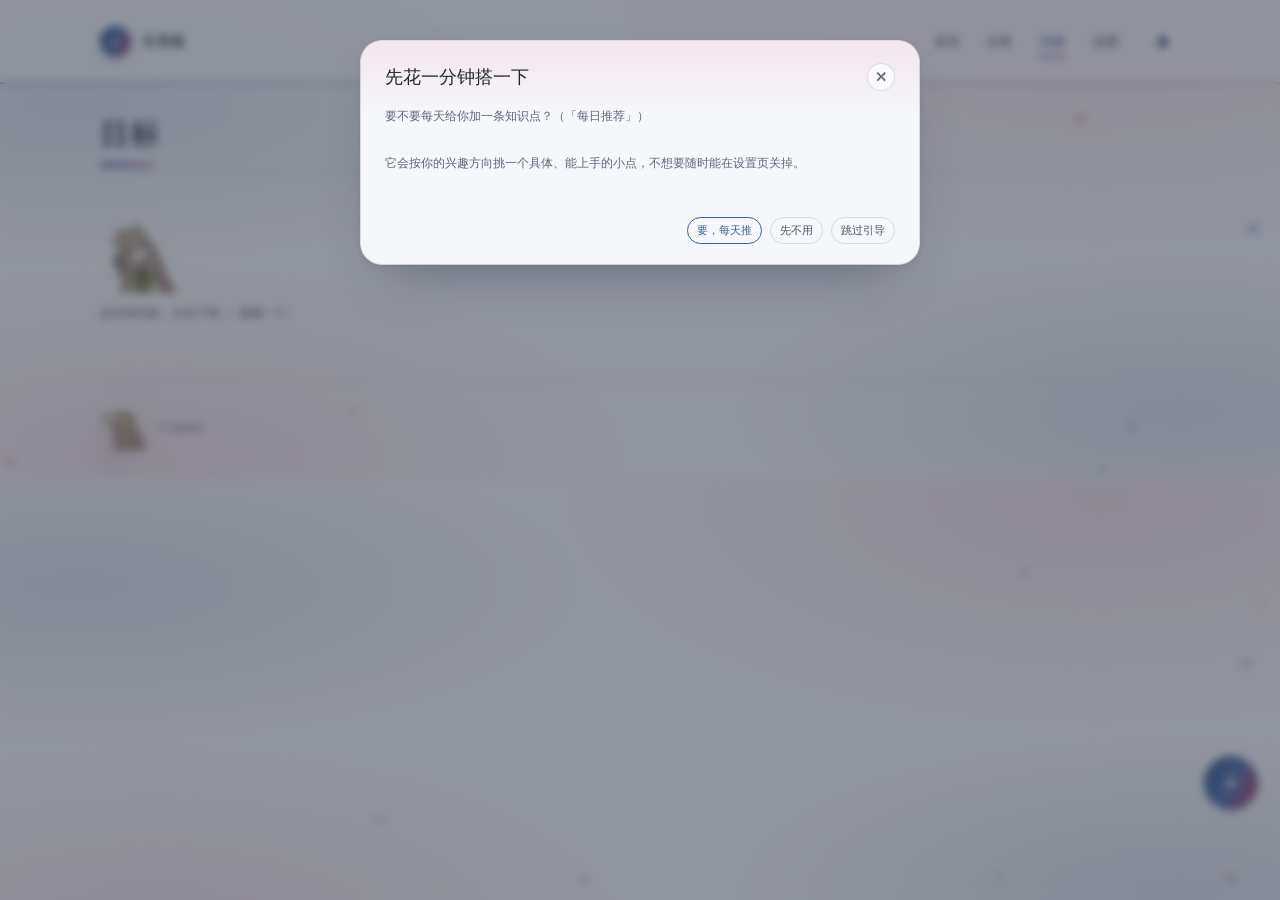
==== commit 6dd1204e: "日程表打开就停在今天、主题按钮只显示当前模式的图标、设置里加清空数据 日程表：七列放不下时，打开会把「今天」那一列贴到最左边（窄屏不再一进来就是半屏灰格子），切到别的周则回到那一周开头；重画（轮询 /" ====
--- a/goals.html
+++ b/goals.html
@@ -52,7 +52,7 @@
             <svg class="moon-icon" aria-hidden="true" width="18" height="18" viewBox="0 0 24 24" fill="none">              <path d="M20.1 15.2A8.5 8.5 0 0 1 8.8 3.9 8.6 8.6 0 1 0 20.1 15.2Z" stroke="currentColor" stroke-width="1.7" stroke-linecap="round" stroke-linejoin="round"/>
               <path d="m17.5 4 .5 1.5 1.5.5-1.5.5-.5 1.5-.5-1.5-1.5-.5 1.5-.5.5-1.5Z" fill="currentColor"/>
             </svg>
-            <svg class="sun-icon" aria-hidden="true" width="18" height="18" viewBox="0 0 24 24" fill="none" hidden>
+            <svg class="sun-icon" aria-hidden="true" width="18" height="18" viewBox="0 0 24 24" fill="none">
               <circle cx="12" cy="12" r="4" stroke="currentColor" stroke-width="1.7"/>
               <path d="M12 2v2m0 16v2M4.93 4.93l1.42 1.42m11.3 11.3 1.42 1.42M2 12h2m16 0h2M4.93 19.07l1.42-1.42m11.3-11.3 1.42-1.42" stroke="currentColor" stroke-width="1.7" stroke-linecap="round"/>
             </svg>
--- a/assets/css/style.css
+++ b/assets/css/style.css
@@ -365,6 +365,22 @@
   box-shadow: 0 0 0 4px var(--toggle-glow);
 }
 
+/* 三档各配一个图标，只显示当前那一档。
+   注意：图标是 <svg>，SVG 元素上没有 hidden 属性（写 svg.hidden = true 是无效的），
+   所以这里按「有没有 data-theme」来挑：没写 data-theme 就是跟随系统。
+   data-theme 在 head 里那段内联脚本就先落好了，所以首屏不会闪。 */
+.theme-toggle svg { display: none; }
+
+.theme-toggle .auto-icon { display: block; }
+
+:root[data-theme="light"] .theme-toggle .auto-icon { display: none; }
+
+:root[data-theme="light"] .theme-toggle .sun-icon { display: block; }
+
+:root[data-theme="dark"] .theme-toggle .auto-icon { display: none; }
+
+:root[data-theme="dark"] .theme-toggle .moon-icon { display: block; }
+
 /* Headings and shared blocks */
 
 h1, h2, h3 {
@@ -1928,6 +1944,10 @@
 
 .sched-table th.sched-slot { width: 100px; padding: 0 6px 0 0; text-align: right; }
 
+/* 时间标签那列横向滚动时固定在最左边：把「今天」拉到最左之后，还得能看见每行是几点
+   （box-shadow 跟底色同色，用来盖住 border-spacing 留出的那条缝） */
+.sched-table th.sched-slot { position: sticky; left: 0; z-index: 2; background: var(--paper); box-shadow: 4px 0 0 var(--paper); }
+
 /* 行首的时间标签：点它就是「改这一段的开始 / 结束」 */
 .sched-seg {
   display: block;
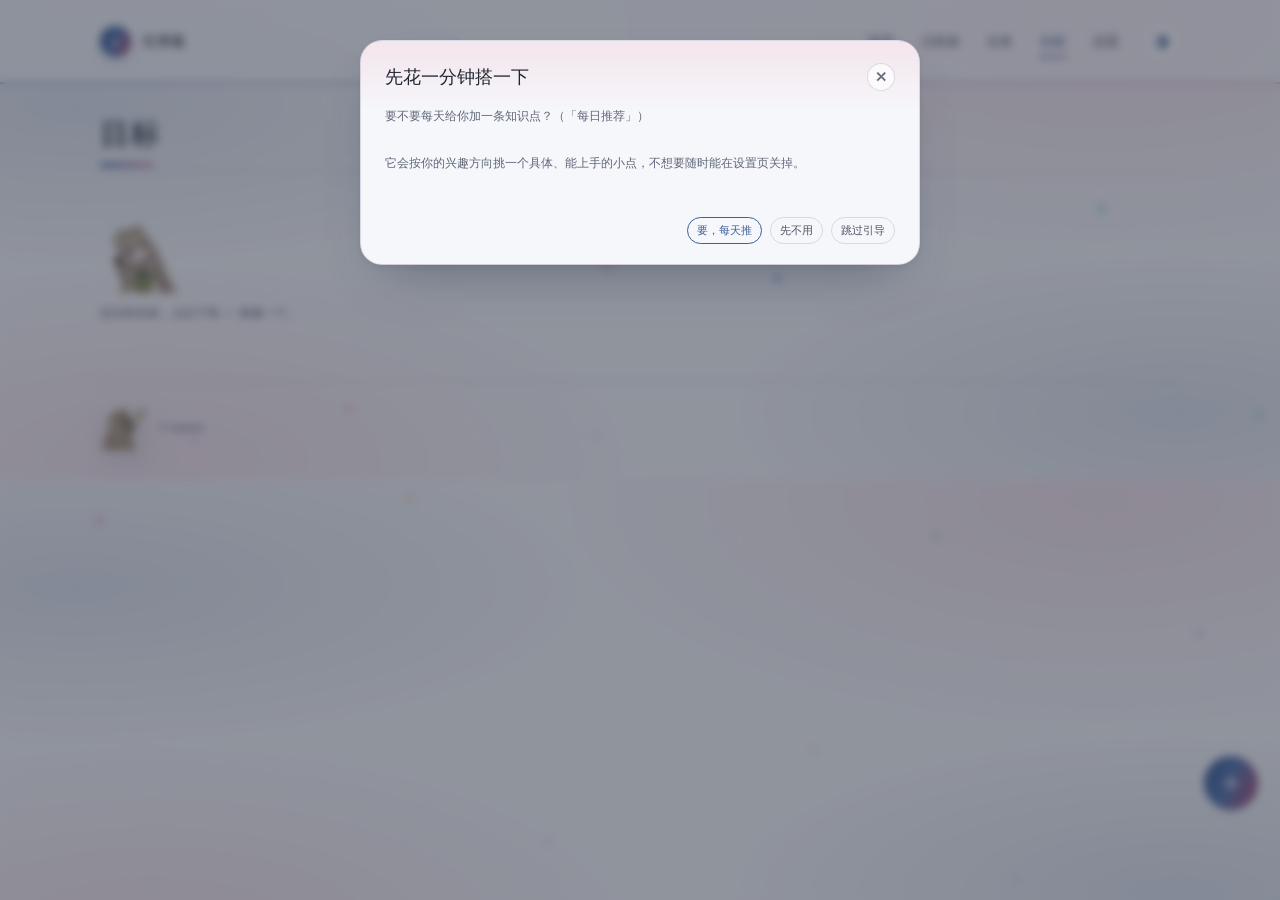
==== commit 8bc14c0f: "日程表独立成页：周 / 日 / 月三种看法，待安排搬家，一格总时长不能超 新页 schedule.html：导航第二项进来就是它。周视图还是原来那张网格；日视图是一条 24 小时时间轴，每段按自己的开" ====
--- a/goals.html
+++ b/goals.html
@@ -39,6 +39,7 @@
       <div class="header-tools">
         <nav class="nav" aria-label="主导航">
           <a href="index.html">首页</a>
+          <a href="schedule.html">日程表</a>
           <a href="tasks.html">任务</a>
           <a href="goals.html" aria-current="page">目标</a>
           <a href="settings.html">设置</a>
--- a/assets/css/style.css
+++ b/assets/css/style.css
@@ -1484,8 +1484,7 @@
   line-height: 1.85;
   white-space: pre-wrap;
   overflow-wrap: anywhere;
-  max-height: 42vh;
-  overflow: auto;
+  /* 整份计划要能看完，别再截高度（本来就在折叠块里，想看的人自己点开） */
 }
 
 .goal-outline-copy { font-size: 12px; }
@@ -2240,6 +2239,270 @@
 .ipick-foot { display: flex; flex-wrap: wrap; align-items: center; justify-content: flex-end; gap: 8px; }
 
 .ipick-note { margin-right: auto; color: var(--muted); font-size: 12px; }
+
+/* ---------- 目标卡：图摆在前，大纲能收起来，上面一行「下一个」 ---------- */
+.goal-next {
+  display: flex;
+  flex-wrap: wrap;
+  align-items: baseline;
+  gap: 8px 10px;
+  margin: 10px 0 12px;
+  padding: 9px 12px;
+  border: 1px solid var(--line);
+  border-left: 3px solid var(--brand);
+  border-radius: var(--radius-sm);
+  background: rgba(var(--accent-rgb, 84, 118, 172), .06);
+}
+
+.goal-next-label { color: var(--muted); font-size: 12px; }
+
+.goal-next-title { color: var(--ink); font-size: 14px; }
+
+.goal-next-when { color: var(--brand); font-size: 12px; font-variant-numeric: tabular-nums; }
+
+.goal-next-progress { margin-left: auto; color: var(--muted); font-size: 12px; }
+
+.goal-next-brief { flex: 1 1 100%; margin: 0; color: var(--soft-ink); font-size: 12px; }
+
+.goal-outline-fold > summary {
+  cursor: pointer;
+  color: var(--soft-ink);
+  font-size: 13px;
+  list-style: none;
+}
+
+.goal-outline-fold > summary::-webkit-details-marker { display: none; }
+
+.goal-outline-fold > summary::before { content: "▸ "; }
+
+.goal-outline-fold[open] > summary::before { content: "▾ "; }
+
+.goal-outline-fold > summary:hover { color: var(--brand); }
+
+/* 第一次排期：时间段在这儿就地改 */
+.segment-setup { display: grid; gap: 8px; }
+
+.segment-setup-row { display: flex; gap: 8px; }
+
+.segment-setup-row .task-input { flex: 1; min-width: 0; }
+
+.sched-undo {
+  display: flex;
+  flex-wrap: wrap;
+  align-items: center;
+  gap: 8px;
+  margin: 8px 0 0;
+  padding: 8px 12px;
+  border: 1px solid var(--line);
+  border-radius: var(--radius-sm);
+  background: var(--field);
+  font-size: 12px;
+}
+
+.sched-undo[hidden] { display: none; }
+
+.sched-undo .sched-warn-text { color: var(--soft-ink); }
+
+.sched-chip.is-task { border-style: dashed; }
+
+/* ---------- 待安排：还没排进日程表的知识点 / 任务 ---------- */
+.sched-tray {
+  display: grid;
+  gap: 8px;
+  margin: 10px 0 0;
+  padding: 10px 12px;
+  border: 1px dashed var(--line);
+  border-radius: var(--radius-sm);
+  background: var(--field);
+}
+
+.sched-tray[hidden] { display: none; }
+
+.sched-tray-head { display: flex; flex-wrap: wrap; align-items: baseline; gap: 8px; }
+
+.sched-tray-title { color: var(--soft-ink); font-size: 13px; }
+
+.sched-tray-list { display: flex; flex-wrap: wrap; gap: 6px; }
+
+/* 这一排里的块不再撑满格子，按内容宽 */
+.sched-chip.is-tray {
+  width: auto;
+  max-width: 240px;
+  padding: 5px 9px;
+  cursor: grab;
+}
+
+.sched-chip.is-tray .sched-chip-title { -webkit-line-clamp: 1; }
+
+.sched-chip.is-tray .sched-time { color: var(--muted); }
+
+/* 待安排里的块：里面是「点一下」的主按钮 + 可选的 ✕ */
+.sched-chip.is-tray { flex-direction: row; align-items: center; gap: 6px; padding: 4px 6px 4px 4px; }
+
+.sched-chip.is-tray.is-focus { outline: 2px solid var(--brand); outline-offset: 2px; }
+
+.sched-chip-main {
+  display: flex;
+  flex-direction: column;
+  gap: 1px;
+  min-width: 0;
+  padding: 2px 4px;
+  border: 0;
+  background: transparent;
+  color: inherit;
+  font: inherit;
+  text-align: left;
+  cursor: pointer;
+}
+
+.sched-chip-drop {
+  flex: 0 0 auto;
+  width: 20px;
+  height: 20px;
+  padding: 0;
+  border: 1px solid var(--line);
+  border-radius: 50%;
+  background: transparent;
+  color: var(--muted);
+  font-size: 11px;
+  line-height: 1;
+  cursor: pointer;
+}
+
+.sched-chip-drop:hover { color: var(--danger); border-color: var(--danger); }
+
+/* 首页那份预览：块不响应鼠标手势 */
+.sched-chip.is-static, .sched-chip.is-static * { cursor: default; }
+
+/* 周 / 日 / 月 三个按钮 */
+.sched-views { display: flex; gap: 0; border: 1px solid var(--line); border-radius: var(--radius-sm); overflow: hidden; }
+
+.sched-views .task-action { border: 0; border-radius: 0; }
+
+.sched-views .task-action + .task-action { border-left: 1px solid var(--line); }
+
+.sched-views .task-action.is-on { background: var(--brand); border-color: var(--brand); color: var(--paper); }
+
+.sched-more { margin-top: 10px; }
+
+/* ---------- 日视图：24 小时一条时间轴 ---------- */
+.day-grid { display: flex; gap: 10px; margin-top: 12px; padding: 6px 0; overflow-y: auto; max-height: 74vh; }
+
+.day-hours { flex: 0 0 52px; }
+
+.day-hour { display: flex; justify-content: flex-end; }
+
+.day-hour-label { color: var(--muted); font-size: 11px; font-variant-numeric: tabular-nums; transform: translateY(-6px); }
+
+.day-track {
+  position: relative;
+  flex: 1 1 auto;
+  min-width: 0;
+  border-left: 1px solid var(--line);
+  background: repeating-linear-gradient(180deg, transparent 0 55px, var(--line) 55px 56px);
+}
+
+.day-now { position: absolute; left: 0; right: 0; height: 0; border-top: 2px solid var(--sakura); }
+
+.day-now-label { position: absolute; left: 4px; top: -8px; color: var(--sakura); font-size: 11px; }
+
+.day-seg {
+  position: absolute;
+  left: 6px;
+  right: 6px;
+  display: flex;
+  flex-direction: column;
+  gap: 4px;
+  padding: 6px 8px;
+  border: 1px solid var(--line);
+  border-left: 3px solid var(--brand);
+  border-radius: 8px;
+  background: var(--field);
+  overflow: hidden;
+}
+
+.day-seg.is-busy { border-left-color: var(--muted); background: repeating-linear-gradient(135deg, var(--field) 0 6px, var(--line) 6px 12px); }
+
+.day-seg.is-past { opacity: .55; }
+
+.day-seg-head { display: flex; flex-wrap: wrap; align-items: baseline; gap: 8px; }
+
+.day-seg-time { color: var(--soft-ink); font-size: 12px; font-variant-numeric: tabular-nums; }
+
+.day-seg-room { color: var(--muted); font-size: 11px; }
+
+.day-seg-list { display: grid; gap: 4px; }
+
+.day-seg-empty {
+  align-self: flex-start;
+  padding: 4px 8px;
+  border: 1px dashed var(--line);
+  border-radius: var(--radius-sm);
+  background: transparent;
+  color: var(--muted);
+  font: inherit;
+  font-size: 12px;
+  cursor: pointer;
+}
+
+.day-seg-empty:hover:not(:disabled) { color: var(--brand); border-color: var(--brand); }
+
+.day-seg-empty:disabled { cursor: default; }
+
+.day-seg-free { align-self: flex-start; font-size: 12px; }
+
+/* 日视图里复用周视图的块，把那层「格子」外皮收掉 */
+.day-seg .sched-cell.is-inline {
+  height: auto;
+  padding: 0;
+  border: 0;
+  background: transparent;
+  box-shadow: none;
+  gap: 4px;
+}
+
+/* ---------- 月视图：一天一格，点看完成情况 ---------- */
+.month-week { display: grid; grid-template-columns: repeat(7, 1fr); gap: 6px; margin: 12px 0 6px; }
+
+.month-weekday { color: var(--muted); font-size: 12px; text-align: center; }
+
+.month-grid { display: grid; grid-template-columns: repeat(7, 1fr); gap: 6px; }
+
+.month-day {
+  display: grid;
+  grid-template-rows: auto 1fr auto;
+  justify-items: center;
+  align-items: center;
+  gap: 4px;
+  min-height: 76px;
+  padding: 6px 4px;
+  border: 1px solid var(--line);
+  border-radius: 10px;
+  background: var(--field);
+  color: var(--ink);
+  font: inherit;
+  cursor: pointer;
+}
+
+.month-day:hover { border-color: var(--brand); }
+
+.month-day.is-blank { border: 0; background: transparent; cursor: default; }
+
+.month-day.is-past { background: transparent; }
+
+.month-day.is-today { border-color: var(--sakura); box-shadow: inset 0 0 0 1px var(--sakura); }
+
+.month-day-num { color: var(--soft-ink); font-size: 13px; font-variant-numeric: tabular-nums; }
+
+.month-dot { width: 10px; height: 10px; border-radius: 50%; background: var(--line); }
+
+.month-dot[data-tone="planned"] { background: var(--brand); }
+
+.month-dot[data-tone="done"] { background: var(--ok); }
+
+.month-dot[data-tone="late"] { background: var(--danger); }
+
+.month-count { color: var(--muted); font-size: 11px; font-variant-numeric: tabular-nums; }
 /* ---------- 外观：密度 / 字号（设置页的「外观」三档） ---------- */
 
 /* 紧凑：主要容器的内边距、列表间距、日程表格子高度一起收 */
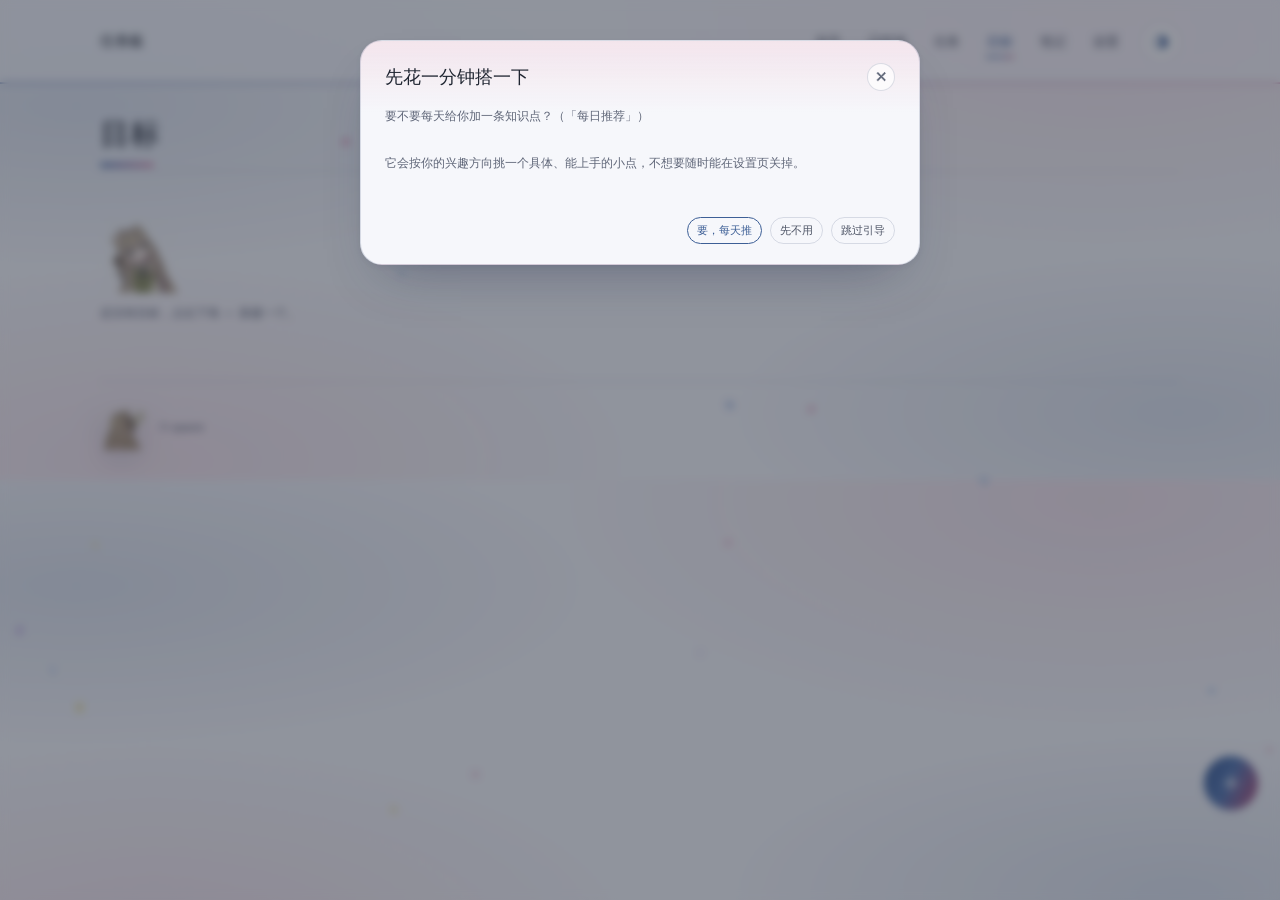
==== commit 9d8b0662: "新建目标两种起手式 + 笔记页，外带一批「改了却没生效」的修复 新建目标的第一步先选怎么起手，两条路都通向同一份可改的大纲：  - 先定方向：只写一句目标名，先出大纲 + 建议完成时间（按「每条约 1" ====
--- a/goals.html
+++ b/goals.html
@@ -33,7 +33,6 @@
   <div class="page">
     <header class="site-header">
       <a class="wordmark" href="index.html" aria-label="任务板，返回首页">
-        <span class="mark" aria-hidden="true">s</span>
         <span>任务板</span>
       </a>
       <div class="header-tools">
@@ -42,6 +41,7 @@
           <a href="schedule.html">日程表</a>
           <a href="tasks.html">任务</a>
           <a href="goals.html" aria-current="page">目标</a>
+          <a href="notes.html">笔记</a>
           <a href="settings.html">设置</a>
         </nav>
         <div class="header-actions">
@@ -97,15 +97,37 @@
       </ol>
 
       <div class="wizard-body">
+        <p class="task-hint" id="wz-status" role="status" aria-live="polite"></p>
+
         <section class="wizard-step" data-step="1">
-          <label class="task-field task-field-wide">
-            <span>学习目标</span>
-            <input class="task-input" type="text" id="wz-title" placeholder="例如：学会写 LLVM 优化 pass">
-          </label>
-          <label class="task-field task-field-wide">
-            <span>补充说明</span>
-            <input class="task-input" type="text" id="wz-detail" placeholder="可选">
-          </label>
+          <div class="wz-modes" id="wz-modes" role="tablist" aria-label="怎么定这份计划">
+            <button class="wz-mode is-on" type="button" role="tab" data-wz-mode="guide">先定方向</button>
+            <button class="wz-mode" type="button" role="tab" data-wz-mode="paste">粘贴现成规划</button>
+          </div>
+
+          <div class="wz-pane" id="wz-pane-guide">
+            <label class="task-field task-field-wide">
+              <span>学习目标</span>
+              <input class="task-input" type="text" id="wz-title" placeholder="例如：学会写 LLVM 优化 pass">
+            </label>
+            <label class="task-field task-field-wide">
+              <span>补充说明</span>
+              <input class="task-input" type="text" id="wz-detail" placeholder="可选：现在什么水平、想学到哪一步">
+            </label>
+            <p class="task-hint" id="wz-guide-hint">下一步先出大纲和建议的完成时间，你可以在第三步跟助手一句句改。</p>
+          </div>
+
+          <div class="wz-pane" id="wz-pane-paste" hidden>
+            <label class="task-field task-field-wide">
+              <span>把那份规划贴进来</span>
+              <textarea class="task-textarea wz-paste" id="wz-paste" rows="8" placeholder="在别处（另一个 AI、教程、课程安排）聊好的规划，整段复制过来。"></textarea>
+            </label>
+            <label class="task-field task-field-wide">
+              <span>目标名（可选）</span>
+              <input class="task-input" type="text" id="wz-paste-title" placeholder="留空就用文字里的，比如「学习目标：…」那行">
+            </label>
+            <p class="task-hint" id="wz-paste-hint">助手读一遍，拆成知识点，并把前后关系、文字里提到的时间带出来。</p>
+          </div>
         </section>
 
         <section class="wizard-step" data-step="2" hidden>
@@ -119,11 +141,19 @@
               <input class="task-input" type="number" id="wz-weekly" min="1" max="60" step="1" value="7">
             </label>
           </div>
+          <p class="task-hint" id="wz-deadline-hint"></p>
         </section>
 
         <section class="wizard-step" data-step="3" hidden>
-          <p class="task-hint" id="wz-status"></p>
           <div id="wz-outline"></div>
+          <div class="wz-chat" id="wz-chat" hidden>
+            <div class="wz-chat-log" id="wz-chat-log"></div>
+            <div class="wz-chat-send">
+              <textarea class="task-textarea" id="wz-chat-text" rows="2" placeholder="说要改什么，例如：把「调用约定」拆成两条；太细了，合并一下；第 3 条往前挪"></textarea>
+              <button class="task-submit" type="button" id="wz-chat-send">改一版</button>
+            </div>
+          </div>
+          <p class="task-hint" id="wz-chat-hint" hidden></p>
           <div class="diagram-box" id="wz-diagram-box" hidden></div>
           <ul class="node-editor" id="wz-nodes"></ul>
         </section>
--- a/assets/css/style.css
+++ b/assets/css/style.css
@@ -234,24 +234,10 @@
 .wordmark {
   display: inline-flex;
   align-items: center;
-  gap: 11px;
   font-size: 15px;
   font-weight: 650;
   letter-spacing: -.03em;
   text-decoration: none;
-}
-
-.mark {
-  display: grid;
-  width: 31px;
-  height: 31px;
-  place-items: center;
-  border-radius: 50%;
-  color: var(--paper);
-  background: var(--brand);
-  font-family: var(--serif);
-  font-size: 17px;
-  font-weight: 400;
 }
 
 .header-tools { display: flex; align-items: center; gap: 22px; }
@@ -572,8 +558,7 @@
   .nav a { font-size: 12px; }
   .header-actions { flex: 1; }
   .search-form { width: auto; flex: 1; }
-  .wordmark { gap: 8px; font-size: 14px; }
-  .mark { width: 28px; height: 28px; }
+  .wordmark { font-size: 14px; }
   .home-intro { padding-top: 44px; }
   .site-footer { flex-direction: column; }
 }
@@ -837,9 +822,12 @@
   height: 9px;
   flex: none;
   border-radius: 50%;
-  background: var(--leaf);
+  background: var(--line);
   box-shadow: 0 0 0 4px var(--field);
 }
+
+/* 已连接：绿灯 */
+.task-agent-dot.is-on { background: var(--teal); }
 .task-agent-card-title { margin: 0; color: var(--ink); font-size: 13px; font-weight: 600; }
 .task-agent-card-detail { margin: 3px 0 0; color: var(--muted); font-size: 11px; overflow-wrap: anywhere; }
 
@@ -924,15 +912,6 @@
 
 .site-header.is-scrolled { background: var(--glass-strong); box-shadow: var(--shadow-bar); }
 
-.mark {
-  color: var(--button-ink);
-  background: var(--grad-brand);
-  box-shadow: 0 6px 16px -8px rgba(61, 95, 150, .7);
-  transition: transform .3s ease;
-}
-
-.wordmark:hover .mark { transform: rotate(-8deg) scale(1.06); }
-
 .nav a { position: relative; padding: 7px 1px; }
 
 .nav a::after {
@@ -1426,6 +1405,11 @@
 .task-link:hover, .task-link:focus-visible { text-decoration: underline; text-underline-offset: 3px; }
 
 .task-link-host { color: var(--muted); font-size: 11px; }
+
+/* 「让助手找延伸阅读」：列表下面那一行 */
+.task-link-foot { display: flex; flex-wrap: wrap; align-items: center; gap: 10px; margin: 14px 0 0; }
+
+.task-link-foot button[hidden] { display: none; }
 
 /* ---------- 长期目标 / 知识点图 ---------- */
 
@@ -1683,6 +1667,129 @@
 
 .diagram-frame { width: 100%; height: 460px; border: 1px solid var(--line); border-radius: 12px; background: var(--paper); }
 
+/* 新建目标：先定方向 / 粘贴规划，以及大纲上面跟助手改稿的对话 */
+.wz-modes { display: flex; gap: 8px; margin: 0 0 14px; }
+
+.wz-mode {
+  padding: 6px 14px;
+  border: 1px solid var(--line);
+  border-radius: var(--pill);
+  color: var(--muted);
+  background: var(--field);
+  font: inherit;
+  font-size: 12.5px;
+  cursor: pointer;
+  transition: color .2s ease, border-color .2s ease, background .2s ease;
+}
+
+.wz-mode:hover { color: var(--brand); border-color: var(--brand); }
+
+.wz-mode.is-on { color: var(--brand); border-color: var(--brand); background: var(--paper); }
+
+.wz-pane { display: grid; gap: 12px; }
+
+.wz-pane[hidden] { display: none; }
+
+.wz-paste { min-height: 150px; }
+
+.wz-chat { display: grid; gap: 10px; margin: 14px 0 0; padding: 12px; border: 1px solid var(--line); border-radius: 12px; background: var(--field); }
+
+.wz-chat[hidden] { display: none; }
+
+.wz-chat-log { display: grid; gap: 6px; max-height: 190px; overflow: auto; }
+
+.wz-chat-log:empty { display: none; }
+
+.wz-chat-msg {
+  margin: 0;
+  padding: 7px 11px;
+  border-radius: 10px;
+  font-size: 12.5px;
+  line-height: 1.75;
+  white-space: pre-wrap;
+  overflow-wrap: anywhere;
+}
+
+.wz-chat-msg.is-me { justify-self: end; max-width: 90%; color: var(--blue); background: var(--blue-soft); }
+
+.wz-chat-msg.is-assistant { color: var(--soft-ink); background: var(--paper); border: 1px solid var(--line); }
+
+.wz-chat-msg.is-error { color: var(--danger); background: var(--sakura-soft); }
+
+.wz-chat-send { display: grid; grid-template-columns: minmax(0, 1fr) auto; align-items: end; gap: 8px; }
+
+.wz-chat-send textarea { min-height: 56px; }
+
+/* ---------- 笔记页：分类 / 列表 / 编辑 ---------- */
+
+.notes-layout { display: grid; grid-template-columns: 150px minmax(0, 250px) minmax(0, 1fr); gap: 16px; align-items: start; }
+
+.notes-cats { display: grid; gap: 4px; }
+
+.notes-cats-title { margin: 0 0 2px; color: var(--muted); font-size: 12px; }
+
+.notes-cat {
+  display: flex;
+  align-items: center;
+  justify-content: space-between;
+  gap: 8px;
+  padding: 6px 10px;
+  border: 1px solid transparent;
+  border-radius: var(--radius-sm);
+  color: var(--soft-ink);
+  background: transparent;
+  font: inherit;
+  font-size: 12.5px;
+  text-align: left;
+  cursor: pointer;
+}
+
+.notes-cat:hover { border-color: var(--line); background: var(--field); }
+
+.notes-cat.is-on { color: var(--brand); border-color: var(--brand); background: var(--paper); }
+
+.notes-cat-count { color: var(--muted); font-size: 11px; }
+
+.notes-list { display: grid; gap: 8px; max-height: 68vh; overflow: auto; }
+
+.note-card {
+  display: grid;
+  gap: 5px;
+  padding: 10px 12px;
+  border: 1px solid var(--line);
+  border-radius: var(--radius-md);
+  color: var(--ink);
+  background: var(--glass);
+  font: inherit;
+  text-align: left;
+  cursor: pointer;
+  transition: border-color .2s ease, box-shadow .2s ease;
+}
+
+.note-card:hover { border-color: var(--brand); }
+
+.note-card.is-on { border-color: var(--brand); box-shadow: var(--shadow-soft); }
+
+.note-card-title { font-size: 13px; font-weight: 600; }
+
+.note-card-meta { display: flex; flex-wrap: wrap; gap: 5px; }
+
+.note-card-body { margin: 0; color: var(--muted); font-size: 12px; line-height: 1.7; }
+
+.notes-editor { display: grid; gap: 10px; padding: 14px; border: 1px solid var(--line); border-radius: var(--radius-md); background: var(--glass); }
+
+.notes-editor[hidden] { display: none; }
+
+.notes-editor-head { display: grid; grid-template-columns: minmax(0, 1fr) auto; gap: 8px; align-items: center; }
+
+.notes-title { font-size: 15px; font-weight: 600; }
+
+.notes-editor-meta { display: flex; flex-wrap: wrap; gap: 5px; }
+
+.notes-editor-fields { display: grid; grid-template-columns: repeat(3, minmax(0, 1fr)); gap: 10px; }
+
+.notes-body { min-height: 220px; line-height: 1.9; }
+
 .chat-box {
   display: grid;
   gap: 10px;
@@ -1753,6 +1860,10 @@
   .sheet { padding: 18px 12px; }
   .sheet-form { grid-template-columns: 1fr; }
   .node-row { grid-template-columns: 1fr; }
+  .wz-chat-send { grid-template-columns: 1fr; }
+  .notes-layout { grid-template-columns: minmax(0, 1fr); }
+  .notes-list { max-height: none; }
+  .notes-editor-fields { grid-template-columns: minmax(0, 1fr); }
   .fab { right: 16px; bottom: 16px; width: 50px; height: 50px; }
 }
 
@@ -1929,7 +2040,14 @@
 
 /* ---------- 日程表：一周 × 一天几段 ---------- */
 
-.sched-head { display: flex; flex-wrap: wrap; align-items: baseline; justify-content: space-between; gap: 10px; }
+.sched-head { display: grid; grid-template-columns: 1fr auto; align-items: baseline; gap: 8px 12px; }
+
+/* 右上角：这一页只是概览，编辑在日程表页 */
+.sched-header-tools { display: flex; flex-wrap: wrap; align-items: baseline; justify-content: flex-end; gap: 4px 10px; }
+
+.sched-header-tools .task-hint { margin: 0; }
+
+.sched-head .sched-nav { grid-column: 1 / -1; }
 
 .sched-nav { display: flex; align-items: center; gap: 8px; color: var(--muted); font-size: 12px; font-variant-numeric: tabular-nums; }
 
@@ -2264,6 +2382,20 @@
 
 .goal-next-brief { flex: 1 1 100%; margin: 0; color: var(--soft-ink); font-size: 12px; }
 
+/* 图还没有的时候：卡片上留一句说明 + 一个「画一张路线图」 */
+.goal-diagram-stub {
+  display: flex;
+  flex-wrap: wrap;
+  align-items: center;
+  gap: 8px 12px;
+  margin: 12px 0 4px;
+  padding: 9px 12px;
+  border: 1px dashed var(--line);
+  border-radius: var(--radius-sm);
+}
+
+.goal-hint { color: var(--muted); font-size: 12px; }
+
 .goal-outline-fold > summary {
   cursor: pointer;
   color: var(--soft-ink);
@@ -2279,12 +2411,23 @@
 
 .goal-outline-fold > summary:hover { color: var(--brand); }
 
-/* 第一次排期：时间段在这儿就地改 */
-.segment-setup { display: grid; gap: 8px; }
+/* 第一次排期：时间段在这儿就地改 */.segment-setup { display: grid; gap: 8px; }
 
 .segment-setup-row { display: flex; gap: 8px; }
 
 .segment-setup-row .task-input { flex: 1; min-width: 0; }
+
+/* 节点编辑器：一行一个知识点，下面那排是它的前置（＝ 图上的边） */
+
+
+
+
+
+
+
+
+
+
 
 .sched-undo {
   display: flex;
@@ -2383,8 +2526,6 @@
 
 .sched-views .task-action.is-on { background: var(--brand); border-color: var(--brand); color: var(--paper); }
 
-.sched-more { margin-top: 10px; }
-
 /* ---------- 日视图：24 小时一条时间轴 ---------- */
 .day-grid { display: flex; gap: 10px; margin-top: 12px; padding: 6px 0; overflow-y: auto; max-height: 74vh; }
 
@@ -2449,8 +2590,6 @@
 
 .day-seg-empty:disabled { cursor: default; }
 
-.day-seg-free { align-self: flex-start; font-size: 12px; }
-
 /* 日视图里复用周视图的块，把那层「格子」外皮收掉 */
 .day-seg .sched-cell.is-inline {
   height: auto;
@@ -2498,7 +2637,8 @@
 
 .month-dot[data-tone="planned"] { background: var(--brand); }
 
-.month-dot[data-tone="done"] { background: var(--ok); }
+/* 做完了要看得出来是「绿」：--ok 跟 --brand 几乎同色，这里单独用青绿 */
+.month-dot[data-tone="done"] { background: var(--teal); }
 
 .month-dot[data-tone="late"] { background: var(--danger); }
 
